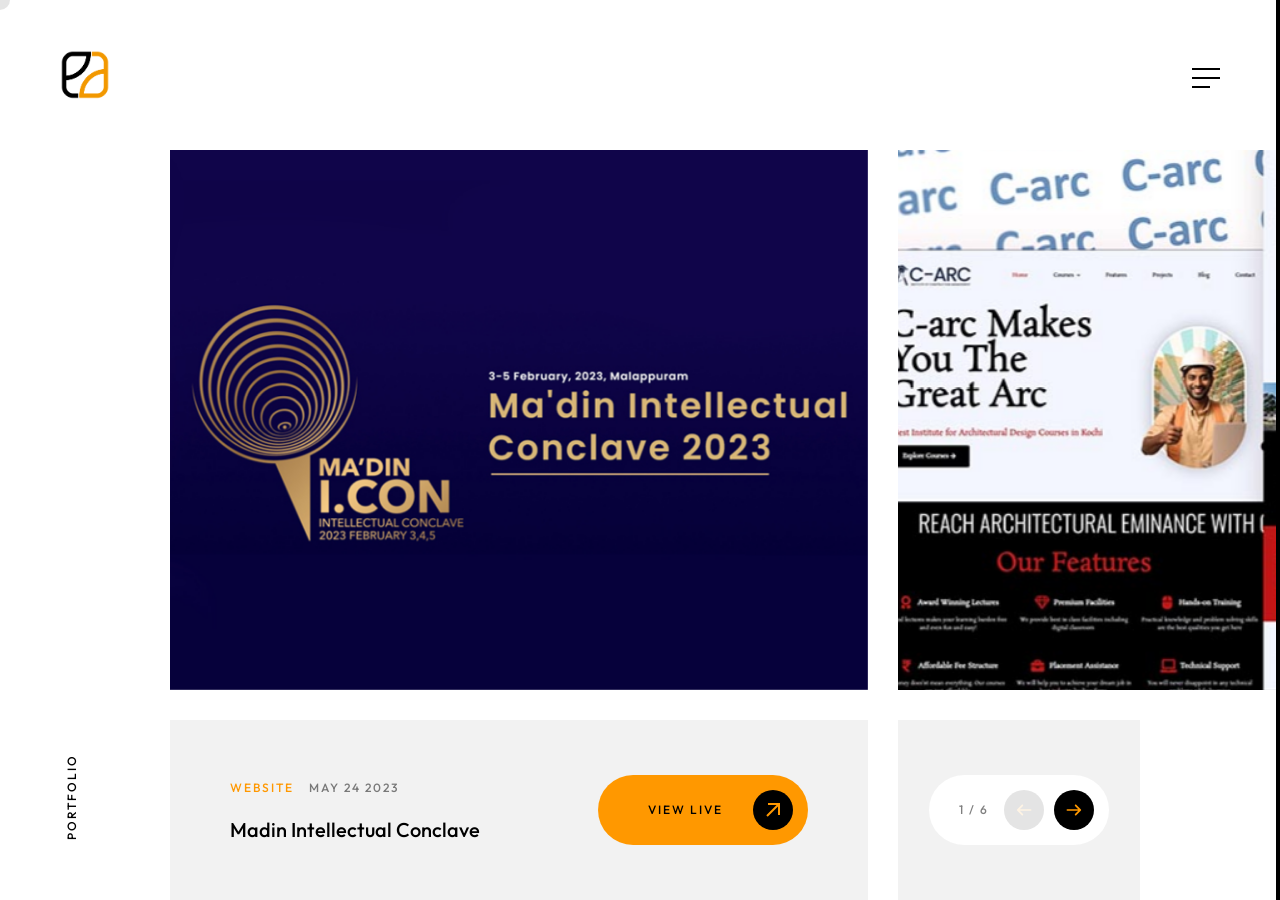
==== portfolio-3.html @ e0bfae0d "Add files via upload" ====
<!DOCTYPE html>
<html lang="zxx">

<head>

    <meta charset="UTF-8">
    <meta name="viewport" content="width=device-width, initial-scale=1.0">
    <meta http-equiv="X-UA-Compatible" content="ie=edge">

    <!-- bootstrap grid css -->
    <link rel="stylesheet" href="css/plugins/bootstrap-grid.css">
    <!-- font awesome css -->
    <link rel="stylesheet" href="css/plugins/font-awesome.min.css">
    <!-- swiper css -->
    <link rel="stylesheet" href="css/plugins/swiper.min.css">
    <!-- fancybox css -->
    <link rel="stylesheet" href="css/plugins/fancybox.min.css">
    <!-- ashley scss -->
    <link rel="stylesheet" href="css/style.css">
    <!-- page name -->
    <title>Ashley</title>

</head>

<body>

    <!-- wrapper -->
    <div class="mil-wrapper" id="top">

        <!-- cursor -->
        <div class="mil-ball">
            <span class="mil-icon-1">
                <svg viewBox="0 0 128 128">
                    <path d="M106.1,41.9c-1.2-1.2-3.1-1.2-4.2,0c-1.2,1.2-1.2,3.1,0,4.2L116.8,61H11.2l14.9-14.9c1.2-1.2,1.2-3.1,0-4.2	c-1.2-1.2-3.1-1.2-4.2,0l-20,20c-1.2,1.2-1.2,3.1,0,4.2l20,20c0.6,0.6,1.4,0.9,2.1,0.9s1.5-0.3,2.1-0.9c1.2-1.2,1.2-3.1,0-4.2	L11.2,67h105.5l-14.9,14.9c-1.2,1.2-1.2,3.1,0,4.2c0.6,0.6,1.4,0.9,2.1,0.9s1.5-0.3,2.1-0.9l20-20c1.2-1.2,1.2-3.1,0-4.2L106.1,41.9	z" />
                </svg>
            </span>
            <div class="mil-more-text">More</div>
            <div class="mil-choose-text">Сhoose</div>
        </div>
        <!-- cursor end -->

        <!-- preloader -->
        <!-- <div class="mil-preloader">
            <div class="mil-preloader-animation">
                <div class="mil-pos-abs mil-animation-1">
                    <p class="mil-h3 mil-muted mil-thin">Pioneering</p>
                    <p class="mil-h3 mil-muted">Creative</p>
                    <p class="mil-h3 mil-muted mil-thin">Excellence</p>
                </div>
                <div class="mil-pos-abs mil-animation-2">
                    <div class="mil-reveal-frame">
                        <p class="mil-reveal-box"></p>
                        <p class="mil-h3 mil-muted mil-thin">EarlyAds.in</p>
                    </div>
                </div>
            </div>
        </div> -->
        <!-- preloader end -->

        <!-- scrollbar progress -->
        <div class="mil-progress-track">
            <div class="mil-progress"></div>
        </div>
        <!-- scrollbar progress end -->

        <!-- menu -->
        <div class="mil-menu-frame">
            <!-- frame clone -->
            <div class="mil-frame-top">
                <a href="home-1.html" class="mil-logo"><img src="log.png" alt=""></a>
                <div class="mil-menu-btn">
                    <span></span>
                </div>
            </div>
            <!-- frame clone end -->
            <div class="container">
                <div class="mil-menu-content">
                    <div class="row">
                        <div class="col-xl-5">

                            <nav class="mil-main-menu" id="swupMenu">
                                <ul>
                                    <li class="mil-has-children ">
                                        <a href="home-1.html">Home</a>
                                    </li>
                                    <li class="mil-has-children mil-active">
                                        <a href="portfolio-3.html">Portfolio</a>
                                    </li>
                                    <li class="mil-has-children">
                                        <a href="home-1.html#services">Services</a>
                                    </li>
                                    <li class="mil-has-children">
                                        <a href="publication.html">Blog</a>
                                    </li>
                                    <li class="mil-has-children">
                                        <a href="home-1.html#contact">Contact</a>
                                    </li>
                                </ul>
                            </nav>

                        </div>
                    </div>
                </div>
            </div>
        </div>
        <!-- menu -->

        <!-- curtain -->
        <div class="mil-curtain"></div>
        <!-- curtain end -->

        <!-- frame -->
        <div class="mil-frame">
            <div class="mil-frame-top">
                <a href="home-1.html" class="mil-logo"><img src="log.png" alt=""></a>
                <div class="mil-menu-btn">
                    <span></span>
                </div>
            </div>
            <div class="mil-frame-bottom">
                <div class="mil-current-page"></div>
                <div class="mil-back-to-top">
                    <a href="#top" class="mil-link mil-dark mil-arrow-place">
                        <span>Back to top</span>
                    </a>
                </div>
            </div>
        </div>
        <!-- frame end -->

        <!-- content -->
        <div class="mil-content">
            <div id="swupMain" class="mil-main-transition">

                <!-- portfolio -->
                <section class="mil-portfolio-slider-frame">
                    <div class="mil-animation-frame">
                        <div class="mil-animation mil-position-4 mil-dark mil-scale" data-value-1="1" data-value-2="2" style="top: -60px; right: -4px;"></div>
                    </div>
                    <div class="container">
                        <div class="row align-items-end">
                            <div class="col-lg-9">
                                <div class="swiper-container mil-portfolio-slider mil-up">
                                    <div class="swiper-wrapper">
                                        <div class="swiper-slide">

                                            <div class="mil-portfolio-item mil-slider-item" data-swiper-parallax="-30">
                                                <div class="mil-cover-frame mil-drag">
                                                    <div class="mil-cover" data-swiper-parallax-scale="1.3">
                                                        <img src="img/works/1.jpg" alt="cover">
                                                    </div>
                                                </div>
                                                <div class="mil-descr" data-swiper-parallax-x="104%" data-swiper-parallax-opacity="0">
                                                    <div class="mil-descr-text" data-swiper-parallax-y="100%" data-swiper-parallax-opacity="0">
                                                        <div class="mil-labels mil-mb-15">
                                                            <div class="mil-label mil-upper mil-accent">Website</div>
                                                            <div class="mil-label mil-upper">may 24 2023</div>
                                                        </div>
                                                        <h5>Madin Intellectual Conclave</h5>
                                                    </div>
                                                    <div data-swiper-parallax-y="120" data-swiper-parallax-opacity="0">
                                                        <a href="" class="mil-button ">
                                                            <span>View Live </span><svg class="redirect" xmlns="http://www.w3.org/2000/svg" width="24" height="24"><path d="M7 7h8.586L5.293 17.293l1.414 1.414L17 8.414V17h2V5H7v2z"/></svg>
                                                        </a>
                                                    </div>
                                                </div>
                                            </div>

                                        </div>
                                        <div class="swiper-slide">

                                            <div class="mil-portfolio-item mil-slider-item" data-swiper-parallax="-30">
                                                <div class="mil-cover-frame mil-drag">
                                                    <div class="mil-cover" data-swiper-parallax-scale="1.3">
                                                        <img src="img/works/2.jpg" alt="cover">
                                                    </div>
                                                </div>
                                                <div class="mil-descr" data-swiper-parallax-x="104%" data-swiper-parallax-opacity="0">
                                                    <div class="mil-descr-text" data-swiper-parallax-y="100%" data-swiper-parallax-opacity="0">
                                                        <div class="mil-labels mil-mb-15">
                                                            <div class="mil-label mil-upper mil-accent">Website</div>
                                                            <div class="mil-label mil-upper">may 24 2023</div>
                                                        </div>
                                                        <h5>C-arc Institute</h5>
                                                    </div>
                                                    <div data-swiper-parallax-y="100%" data-swiper-parallax-opacity="0">
                                                        <a href="" class="mil-button">
                                                            <span>View Live </span><svg  class="redirect" xmlns="http://www.w3.org/2000/svg" width="24" height="24"><path d="M7 7h8.586L5.293 17.293l1.414 1.414L17 8.414V17h2V5H7v2z"/></svg>
                                                        </a>
                                                    </div>
                                                </div>
                                            </div>

                                        </div>
                                        <div class="swiper-slide">

                                            <div class="mil-portfolio-item mil-slider-item" data-swiper-parallax="-30">
                                                <div class="mil-cover-frame mil-drag">
                                                    <div class="mil-cover" data-swiper-parallax-scale="1.3">
                                                        <img src="img/works/3.jpg" alt="cover">
                                                    </div>
                                                </div>
                                                <div class="mil-descr" data-swiper-parallax-x="104%" data-swiper-parallax-opacity="0">
                                                    <div class="mil-descr-text" data-swiper-parallax-y="100%" data-swiper-parallax-opacity="0">
                                                        <div class="mil-labels mil-mb-15">
                                                            <div class="mil-label mil-upper mil-accent">WEBSITE</div>
                                                            <div class="mil-label mil-upper">may 24 2023</div>
                                                        </div>
                                                        <h5>Tirurangadi Today</h5>
                                                    </div>
                                                    <div data-swiper-parallax-y="100%" data-swiper-parallax-opacity="0">
                                                        <a href="" class="mil-button  ">
                                                            <span>View Live </span><svg  class="redirect" xmlns="http://www.w3.org/2000/svg" width="24" height="24"><path d="M7 7h8.586L5.293 17.293l1.414 1.414L17 8.414V17h2V5H7v2z"/></svg>
                                                        </a>
                                                    </div>
                                                </div>
                                            </div>

                                        </div>
                                        <div class="swiper-slide">

                                            <div class="mil-portfolio-item mil-slider-item" data-swiper-parallax="-30">
                                                <div class="mil-cover-frame mil-drag">
                                                    <div class="mil-cover" data-swiper-parallax-scale="1.3">
                                                        <img src="img/works/4.jpg" alt="cover">
                                                    </div>
                                                </div>
                                                <div class="mil-descr" data-swiper-parallax-x="104%" data-swiper-parallax-opacity="0">
                                                    <div class="mil-descr-text" data-swiper-parallax-y="100%" data-swiper-parallax-opacity="0">
                                                        <div class="mil-labels mil-mb-15">
                                                            <div class="mil-label mil-upper mil-accent">WEBSITE</div>
                                                            <div class="mil-label mil-upper">may 24 2023</div>
                                                        </div>
                                                        <h5>Wayanad Travel Company</h5>
                                                    </div>
                                                    <div data-swiper-parallax-y="100%" data-swiper-parallax-opacity="0">
                                                        <a href="" class="mil-button  ">
                                                            <span>View Live </span><svg  class="redirect" xmlns="http://www.w3.org/2000/svg" width="24" height="24"><path d="M7 7h8.586L5.293 17.293l1.414 1.414L17 8.414V17h2V5H7v2z"/></svg>
                                                        </a>
                                                    </div>
                                                </div>
                                            </div>

                                        </div>
                                        <div class="swiper-slide">

                                            <div class="mil-portfolio-item mil-slider-item" data-swiper-parallax="-30">
                                                <div class="mil-cover-frame mil-drag">
                                                    <div class="mil-cover" data-swiper-parallax-scale="1.3">
                                                        <img src="img/works/5.jpg" alt="cover">
                                                    </div>
                                                </div>
                                                <div class="mil-descr" data-swiper-parallax-x="104%" data-swiper-parallax-opacity="0">
                                                    <div class="mil-descr-text" data-swiper-parallax-y="100%" data-swiper-parallax-opacity="0">
                                                        <div class="mil-labels mil-mb-15">
                                                            <div class="mil-label mil-upper mil-accent">WEBSITE</div>
                                                            <div class="mil-label mil-upper">may 24 2023</div>
                                                        </div>
                                                        <h5>MTN News Channel</h5>
                                                    </div>
                                                    <div data-swiper-parallax-y="100%" data-swiper-parallax-opacity="0">
                                                        <a href="" class="mil-button  ">
                                                            <span>View Live </span><svg  class="redirect" xmlns="http://www.w3.org/2000/svg" width="24" height="24"><path d="M7 7h8.586L5.293 17.293l1.414 1.414L17 8.414V17h2V5H7v2z"/></svg>
                                                        </a>
                                                    </div>
                                                </div>
                                            </div>

                                        </div>
                                        <div class="swiper-slide">

                                            <div class="mil-portfolio-item mil-slider-item" data-swiper-parallax="-30">
                                                <div class="mil-cover-frame mil-drag">
                                                    <div class="mil-cover" data-swiper-parallax-scale="1.3">
                                                        <img src="img/works/6.jpg" alt="cover">
                                                    </div>
                                                </div>
                                                <div class="mil-descr" data-swiper-parallax-x="104%" data-swiper-parallax-opacity="0">
                                                    <div class="mil-descr-text" data-swiper-parallax-y="100%" data-swiper-parallax-opacity="0">
                                                        <div class="mil-labels mil-mb-15">
                                                            <div class="mil-label mil-upper mil-accent">WEBSITE</div>
                                                            <div class="mil-label mil-upper">may 24 2023</div>
                                                        </div>
                                                        <h5>Perinthalmanna Radio</h5>
                                                    </div>
                                                    <div data-swiper-parallax-y="100%" data-swiper-parallax-opacity="0">
                                                        <a href="" class="mil-button  ">
                                                            <span>View Live </span><svg  class="redirect" xmlns="http://www.w3.org/2000/svg" width="24" height="24"><path d="M7 7h8.586L5.293 17.293l1.414 1.414L17 8.414V17h2V5H7v2z"/></svg>
                                                        </a>
                                                    </div>
                                                </div>
                                            </div>

                                        </div>
                                    </div>
                                </div>
                            </div>
                            <div class="col-lg-3 mil-relative">
                                <div class="mil-portfolio-nav">
                                    <div class="mil-portfolio-btns-frame">
                                        <div class="swiper-portfolio-pagination"></div>
                                        <div class="mil-slider-nav">
                                            <div class="mil-slider-arrow mil-prev mil-portfolio-prev mil-arrow-place"></div>
                                            <div class="mil-slider-arrow mil-portfolio-next mil-arrow-place"></div>
                                        </div>
                                    </div>
                                </div>
                            </div>
                        </div>
                    </div>
                </section>
                <!-- portfolio end -->

                <!-- hidden elements -->
                <div class="mil-hidden-elements">
                    <div class="mil-dodecahedron">
                        <div class="mil-pentagon">
                            <div></div>
                            <div></div>
                            <div></div>
                            <div></div>
                            <div></div>
                        </div>
                        <div class="mil-pentagon">
                            <div></div>
                            <div></div>
                            <div></div>
                            <div></div>
                            <div></div>
                        </div>
                        <div class="mil-pentagon">
                            <div></div>
                            <div></div>
                            <div></div>
                            <div></div>
                            <div></div>
                        </div>
                        <div class="mil-pentagon">
                            <div></div>
                            <div></div>
                            <div></div>
                            <div></div>
                            <div></div>
                        </div>
                        <div class="mil-pentagon">
                            <div></div>
                            <div></div>
                            <div></div>
                            <div></div>
                            <div></div>
                        </div>
                        <div class="mil-pentagon">
                            <div></div>
                            <div></div>
                            <div></div>
                            <div></div>
                            <div></div>
                        </div>
                        <div class="mil-pentagon">
                            <div></div>
                            <div></div>
                            <div></div>
                            <div></div>
                            <div></div>
                        </div>
                        <div class="mil-pentagon">
                            <div></div>
                            <div></div>
                            <div></div>
                            <div></div>
                            <div></div>
                        </div>
                        <div class="mil-pentagon">
                            <div></div>
                            <div></div>
                            <div></div>
                            <div></div>
                            <div></div>
                        </div>
                        <div class="mil-pentagon">
                            <div></div>
                            <div></div>
                            <div></div>
                            <div></div>
                            <div></div>
                        </div>
                        <div class="mil-pentagon">
                            <div></div>
                            <div></div>
                            <div></div>
                            <div></div>
                            <div></div>
                        </div>
                        <div class="mil-pentagon">
                            <div></div>
                            <div></div>
                            <div></div>
                            <div></div>
                            <div></div>
                        </div>
                    </div>

                    <svg xmlns="http://www.w3.org/2000/svg" viewBox="0 0 24 24" class="mil-arrow">
                        <path d="M 14 5.3417969 C 13.744125 5.3417969 13.487969 5.4412187 13.292969 5.6367188 L 13.207031 5.7226562 C 12.816031 6.1136563 12.816031 6.7467188 13.207031 7.1367188 L 17.070312 11 L 4 11 C 3.448 11 3 11.448 3 12 C 3 12.552 3.448 13 4 13 L 17.070312 13 L 13.207031 16.863281 C 12.816031 17.254281 12.816031 17.887344 13.207031 18.277344 L 13.292969 18.363281 C 13.683969 18.754281 14.317031 18.754281 14.707031 18.363281 L 20.363281 12.707031 C 20.754281 12.316031 20.754281 11.682969 20.363281 11.292969 L 14.707031 5.6367188 C 14.511531 5.4412187 14.255875 5.3417969 14 5.3417969 z" />
                    </svg>

                    <svg width="250" viewBox="0 0 300 1404" fill="none" xmlns="http://www.w3.org/2000/svg" class="mil-lines">
                        <path fill-rule="evenodd" clip-rule="evenodd" d="M1 892L1 941H299V892C299 809.71 232.29 743 150 743C67.7096 743 1 809.71 1 892ZM0 942H300V892C300 809.157 232.843 742 150 742C67.1573 742 0 809.157 0 892L0 942Z" class="mil-move" />
                        <path fill-rule="evenodd" clip-rule="evenodd" d="M299 146V97L1 97V146C1 228.29 67.7096 295 150 295C232.29 295 299 228.29 299 146ZM300 96L0 96V146C0 228.843 67.1573 296 150 296C232.843 296 300 228.843 300 146V96Z" class="mil-move" />
                        <path fill-rule="evenodd" clip-rule="evenodd" d="M299 1H1V1403H299V1ZM0 0V1404H300V0H0Z" />
                        <path fill-rule="evenodd" clip-rule="evenodd" d="M150 -4.37115e-08L150 1404L149 1404L149 0L150 -4.37115e-08Z" />
                        <path fill-rule="evenodd" clip-rule="evenodd" d="M150 1324C232.29 1324 299 1257.29 299 1175C299 1092.71 232.29 1026 150 1026C67.7096 1026 1 1092.71 1 1175C1 1257.29 67.7096 1324 150 1324ZM150 1325C232.843 1325 300 1257.84 300 1175C300 1092.16 232.843 1025 150 1025C67.1573 1025 0 1092.16 0 1175C0 1257.84 67.1573 1325 150 1325Z" class="mil-move" />
                        <path fill-rule="evenodd" clip-rule="evenodd" d="M300 1175H0V1174H300V1175Z" class="mil-move" />
                        <path fill-rule="evenodd" clip-rule="evenodd" d="M150 678C232.29 678 299 611.29 299 529C299 446.71 232.29 380 150 380C67.7096 380 1 446.71 1 529C1 611.29 67.7096 678 150 678ZM150 679C232.843 679 300 611.843 300 529C300 446.157 232.843 379 150 379C67.1573 379 0 446.157 0 529C0 611.843 67.1573 679 150 679Z" class="mil-move" />
                        <path fill-rule="evenodd" clip-rule="evenodd" d="M299 380H1V678H299V380ZM0 379V679H300V379H0Z" class="mil-move" />
                    </svg>
                </div>
                <!-- hidden elements end -->

            </div>
        </div>
        <!-- content -->
    </div>
    <!-- wrapper end -->

    <!-- jQuery js -->
    <script src="js/plugins/jquery.min.js"></script>
    <!-- swup js -->
    <script src="js/plugins/swup.min.js"></script>
    <!-- swiper js -->
    <script src="js/plugins/swiper.min.js"></script>
    <!-- fancybox js -->
    <script src="js/plugins/fancybox.min.js"></script>
    <!-- gsap js -->
    <script src="js/plugins/gsap.min.js"></script>
    <!-- scroll smoother -->
    <script src="js/plugins/smooth-scroll.js"></script>
    <!-- scroll trigger js -->
    <script src="js/plugins/ScrollTrigger.min.js"></script>
    <!-- scroll to js -->
    <script src="js/plugins/ScrollTo.min.js"></script>
    <!-- ashley js -->
    <script src="js/main.js"></script>

</body>

</html>
---- css/style.css ----
/* -------------------------------------------

Name: 		Ruizarch
Version:    1.0
Developer:	Nazar Miller (millerDigitalDesign)
Portfolio:  https://themeforest.net/user/millerdigitaldesign/portfolio?ref=MillerDigitalDesign

p.s. I am available for Freelance hire (UI design, web development). email: miller.themes@gmail.com

------------------------------------------- */
/*--------------------------------------------

1. common
    - main
    - typography
    - link
    - button
    - form
    - breadcrumbs
    - backgrounds
    - spaces
2. components
    - preloader
    - cursor
    - hidden elements
    - scrollbar
    - frame
    - menu button
    - menu 
    - banner
    - circle text
    - lines
    - dodecahedron
    - about
    - partners
    - services
    - team
    - social icons
    - revievs
    - blog
    - footer
    - portfolio
    - map
    - accordion
    - price
    - 404
    - images
    - page transitions


--------------------------------------------*/
@import url("https://fonts.googleapis.com/css2?family=Outfit:wght@100;200;300;400;500;600;700;800;900&display=swap");
@import url(https://cdnjs.cloudflare.com/ajax/libs/font-awesome/5.15.0/css/all.min.css);
/* -------------------------------------------

main

------------------------------------------- */
*,
*:before,
*:after {
  -webkit-box-sizing: border-box;
          box-sizing: border-box;
  padding: 0;
  margin: 0;
}

html,
body {
  padding: 0;
  margin: 0;
  font-family: "Outfit", sans-serif;
  font-size: 16px;
  font-weight: 300;
  color: rgba(0, 0, 0, 0.5);
  line-height: 150%;
  -ms-scroll-chaining: none;
      overscroll-behavior: none;
}
@media screen and (max-width: 768px) {
  html,
body {
    font-size: 15px;
  }
}

*::-moz-selection {
  color: inherit;
  background-color: transparent;
}

*::selection {
  color: inherit;
  background-color: transparent;
}

.mil-wrapper {
  position: relative;
  overflow: hidden;
  max-width: 100%;
}

.container {
  pointer-events: all;
}

.mil-relative {
  position: relative;
}

.mil-o-hidden {
  overflow: hidden;
}

.mil-flex {
  display: -webkit-box;
  display: -ms-flexbox;
  display: flex;
}

.mil-vert-between {
  display: -webkit-box;
  display: -ms-flexbox;
  display: flex;
  -webkit-box-orient: vertical;
  -webkit-box-direction: normal;
      -ms-flex-direction: column;
          flex-direction: column;
  -webkit-box-pack: justify;
      -ms-flex-pack: justify;
          justify-content: space-between;
  height: 100%;
}

@media screen and (max-width: 992px) {
  .mil-mobile-hidden {
    display: none;
  }
}

section {
  position: relative;
  overflow: hidden;
}

/* -------------------------------------------

typography

------------------------------------------- */
h1,
.mil-h1,
h2,
.mil-h12,
h3,
.mil-h3,
h4,
.mil-h4,
h5,
.mil-h5,
h6,
.mil-h6 {
  font-family: "Outfit", sans-serif;
  color: rgb(0, 0, 0);
  font-weight: 500;
  line-height: 120%;
}
@media screen and (max-width: 768px) {
  h1 br,
.mil-h1 br,
h2 br,
.mil-h12 br,
h3 br,
.mil-h3 br,
h4 br,
.mil-h4 br,
h5 br,
.mil-h5 br,
h6 br,
.mil-h6 br {
    display: none;
  }
}

h1,
.mil-h1 {
  font-size: 86px;
}
@media screen and (max-width: 1400px) {
  h1,
.mil-h1 {
    font-size: 74px;
  }
}
@media screen and (max-width: 1200px) {
  h1,
.mil-h1 {
    font-size: 72px;
  }
}
@media screen and (max-width: 992px) {
  h1,
.mil-h1 {
    font-size: 58px;
  }
}
@media screen and (max-width: 768px) {
  h1,
.mil-h1 {
    font-size: 34px;
  }
}

h2,
.mil-h2 {
  font-size: 68px;
  line-height: 120%;
}
@media screen and (max-width: 1200px) {
  h2,
.mil-h2 {
    font-size: 56px;
  }
}
@media screen and (max-width: 992px) {
  h2,
.mil-h2 {
    font-size: 44px;
  }
}
@media screen and (max-width: 768px) {
  h2,
.mil-h2 {
    font-size: 36px;
  }
}

h3,
.mil-h3 {
  font-size: 42px;
}
@media screen and (max-width: 1200px) {
  h3,
.mil-h3 {
    font-size: 39px;
  }
}
@media screen and (max-width: 992px) {
  h3,
.mil-h3 {
    font-size: 36px;
  }
}
@media screen and (max-width: 768px) {
  h3,
.mil-h3 {
    font-size: 30px;
  }
}

h4,
.mil-h4 {
  font-size: 28px;
}
@media screen and (max-width: 1200px) {
  h4,
.mil-h4 {
    font-size: 26px;
  }
}
@media screen and (max-width: 992px) {
  h4,
.mil-h4 {
    font-size: 24px;
  }
}
@media screen and (max-width: 768px) {
  h4,
.mil-h4 {
    font-size: 22px;
  }
}

h5,
.mil-h5 {
  font-size: 20px;
  line-height: 150%;
}
@media screen and (max-width: 768px) {
  h5,
.mil-h5 {
    font-size: 18px;
  }
}

h6,
.mil-h6 {
  font-size: 18px;
  line-height: 150%;
}
@media screen and (max-width: 1200px) {
  h6,
.mil-h6 {
    font-size: 17px;
  }
}
@media screen and (max-width: 992px) {
  h6,
.mil-h6 {
    font-size: 16px;
  }
}
@media screen and (max-width: 768px) {
  h6,
.mil-h6 {
    font-size: 21px;
  }
}

.mil-no-wrap {
  white-space: nowrap;
}

blockquote {
  padding: 60px;
  background-color: rgba(0, 0, 0, 0.05);
  font-size: 18px;
  color: rgb(0, 0, 0);
  font-style: italic;
  border-left: solid 4px rgb(255, 152, 0);
}
@media screen and (max-width: 768px) {
  blockquote {
    padding: 30px;
    font-size: 16px;
  }
}

.mil-text-sm {
  font-size: 15px;
}

.mil-text-lg {
  font-size: 18px;
  line-height: 170%;
}

.mil-text-xl {
  font-size: 22px;
  line-height: 180%;
}
@media screen and (max-width: 768px) {
  .mil-text-xl {
    font-size: 20px;
  }
}

.mil-upper {
  text-transform: uppercase;
  font-size: 12px;
  font-weight: 500;
  letter-spacing: 2px;
}

.mil-bold {
  font-weight: 500;
}

.mil-thin {
  font-weight: 100;
}

a {
  color: inherit;
  text-decoration: none;
}

.mil-complex-title {
  line-height: normal;
}

.mil-accent {
  color: rgb(255, 152, 0);
}

.mil-light {
  color: rgb(255, 255, 255) !important;
}
.mil-light a {
  color: rgb(255, 255, 255) !important;
}

.mil-muted {
  color: rgba(255, 255, 255, 0.9);
}

.mil-dark {
  color: rgb(0, 0, 0);
}

.mil-light-soft {
  color: rgba(255, 255, 255, 0.4);
}

.mil-dark-soft {
  color: rgba(0, 0, 0, 0.5);
}

.mil-marker {
  background-color: rgb(255, 152, 0);
  padding: 0 5px;
}

.mil-center {
  text-align: center;
}

.mil-left {
  text-align: left;
}

.mil-right {
  text-align: right;
}

@media screen and (max-width: 576px) {
  .mil-sm-center {
    text-align: center;
  }
}

.mil-suptitle {
  position: relative;
  display: block;
  margin-bottom: 60px;
}
.mil-suptitle:before {
  content: "";
  position: absolute;
  right: calc(100% + 30px);
  top: 10px;
  width: 600px;
  height: 1px;
  background-color: rgb(255, 255, 255);
  opacity: 0.2;
}
.mil-suptitle.mil-suptitle-right {
  text-align: right;
}
.mil-suptitle.mil-suptitle-right:before {
  left: calc(100% + 30px);
}
@media screen and (max-width: 768px) {
  .mil-suptitle.mil-suptitle-right {
    text-align: center;
  }
  .mil-suptitle.mil-suptitle-right:before {
    display: none;
  }
}
.mil-suptitle.mil-suptitle-dark:before {
  background-color: rgb(0, 0, 0);
  opacity: 0.1;
}
@media screen and (max-width: 768px) {
  .mil-suptitle {
    margin-bottom: 60px;
  }
}

.mil-divider {
  width: 100%;
  height: 1px;
  background-color: rgba(255, 255, 255, 0.1);
}

.mil-img-frame {
  position: relative;
  overflow: hidden;
  width: 100%;
  padding-bottom: 140%;
}
.mil-img-frame img {
  position: absolute;
  top: 0;
  left: 0;
  width: 100%;
  height: 100%;
  -o-object-fit: cover;
     object-fit: cover;
  -o-object-position: center;
     object-position: center;
}

/* -------------------------------------------

link

------------------------------------------- */
.mil-link {
  cursor: pointer;
  display: -webkit-inline-box;
  display: -ms-inline-flexbox;
  display: inline-flex;
  -webkit-box-align: center;
      -ms-flex-align: center;
          align-items: center;
  font-weight: 500;
  text-transform: uppercase;
  letter-spacing: 2px;
  font-size: 12px;
}
.mil-link svg {
  margin-left: 15px;
  border-radius: 50%;
  width: 40px;
  height: 40px;
  padding: 10px;
  background-color: rgba(255, 255, 255, 0.1);
  -webkit-transition: 0.4s cubic-bezier(0, 0, 0.3642, 1);
  transition: 0.4s cubic-bezier(0, 0, 0.3642, 1);
}
.mil-link svg path {
  fill: rgb(255, 255, 255);
}
.mil-link.mil-accent svg {
  background-color: rgba(255, 255, 255, 0.1);
  -webkit-transition: 0.4s cubic-bezier(0, 0, 0.3642, 1);
  transition: 0.4s cubic-bezier(0, 0, 0.3642, 1);
}
.mil-link.mil-accent svg path {
  fill: rgb(255, 152, 0);
}
.mil-link.mil-dark svg {
  background-color: rgba(0, 0, 0, 0.1);
  -webkit-transition: 0.4s cubic-bezier(0, 0, 0.3642, 1);
  transition: 0.4s cubic-bezier(0, 0, 0.3642, 1);
}
.mil-link.mil-dark svg path {
  fill: rgb(0, 0, 0);
}
.mil-link:hover svg {
  -webkit-transform: scale(1.15);
          transform: scale(1.15);
}
.mil-link.mil-down-arrow svg {
  -webkit-transform: rotate(90deg);
          transform: rotate(90deg);
}
.mil-link.mil-down-arrow:hover svg {
  -webkit-transform: scale(1.15) rotate(90deg);
          transform: scale(1.15) rotate(90deg);
}
.mil-link.mil-icon-left {
  display: -webkit-box;
  display: -ms-flexbox;
  display: flex;
  -webkit-box-orient: horizontal;
  -webkit-box-direction: reverse;
      -ms-flex-direction: row-reverse;
          flex-direction: row-reverse;
}
.mil-link.mil-icon-left svg {
  margin-left: 0;
  margin-right: 15px;
  -webkit-transform: rotate(180deg);
          transform: rotate(180deg);
}
.mil-link.mil-icon-left:hover svg {
  -webkit-transform: scale(1.15) rotate(180deg);
          transform: scale(1.15) rotate(180deg);
}

/* -------------------------------------------

button

------------------------------------------- */
.mil-button {
  cursor: pointer;
  display: -webkit-inline-box;
  display: -ms-inline-flexbox;
  display: inline-flex;
  -webkit-box-align: center;
      -ms-flex-align: center;
          align-items: center;
  -webkit-box-pack: center;
      -ms-flex-pack: center;
          justify-content: center;
  border: none;
  letter-spacing: 2px;
  font-size: 12px;
  background-color: rgb(255, 152, 0);
  color: rgb(0, 0, 0);
  border-radius: 70px;
  padding: 0 15px 0 50px;
  height: 70px;
  text-transform: uppercase;
  font-weight: 500;
  -webkit-transition: 0.4s cubic-bezier(0, 0, 0.3642, 1);
  transition: 0.4s cubic-bezier(0, 0, 0.3642, 1);
}
.mil-button span {
  white-space: nowrap;
}
.mil-button svg {
  margin-left: 30px;
  border-radius: 50%;
  width: 40px;
  height: 40px;
  padding: 10px;
  background-color: rgb(0, 0, 0);
  -webkit-transition: 0.4s cubic-bezier(0, 0, 0.3642, 1);
  transition: 0.4s cubic-bezier(0, 0, 0.3642, 1);
}
.mil-button svg path {
  fill: rgb(255, 152, 0);
}
.mil-button.mil-icon-button {
  padding: 15px;
}
.mil-button.mil-icon-button svg {
  margin-left: 0;
}
.mil-button.mil-icon-button-sm {
  padding: 0;
  height: 40px;
}
.mil-button.mil-icon-button-sm svg {
  margin-left: 0;
  background-color: rgb(255, 152, 0);
}
.mil-button.mil-icon-button-sm svg path {
  fill: rgb(0, 0, 0);
}
.mil-button:hover {
  -webkit-transform: scale(1.015);
          transform: scale(1.015);
  -webkit-filter: brightness(110%);
          filter: brightness(110%);
}
.mil-button:hover svg {
  -webkit-transform: scale(1.15);
          transform: scale(1.15);
}
.mil-button.mil-arrow-down svg {
  -webkit-transform: rotate(90deg);
          transform: rotate(90deg);
}
.mil-button.mil-arrow-down:hover {
  -webkit-transform: scale(1.015);
          transform: scale(1.015);
  -webkit-filter: brightness(110%);
          filter: brightness(110%);
}
.mil-button.mil-arrow-down:hover svg {
  -webkit-transform: scale(1.15) rotate(90deg);
          transform: scale(1.15) rotate(90deg);
}
@media screen and (max-width: 992px) {
  .mil-button {
    height: 60px;
    padding: 0 10px 0 40px;
  }
  .mil-button svg {
    margin-left: 25px;
  }
}

/* -------------------------------------------

form

------------------------------------------- */
input,
textarea {
  position: relative;
  height: 70px;
  padding: 0 30px;
  width: 100%;
  font-size: 12px;
  text-transform: uppercase;
  letter-spacing: 2px;
  font-weight: 500;
  font-family: "Outfit", sans-serif;
  color: rgb(0, 0, 0);
  border: none;
  border-bottom: solid 1px rgba(0, 0, 0, 0.2);
  margin-bottom: 30px;
}
input:focus,
textarea:focus {
  outline: inherit;
}
input::-webkit-input-placeholder, textarea::-webkit-input-placeholder {
  font-size: 12px;
  text-transform: uppercase;
  letter-spacing: 2px;
  font-weight: 500;
  color: rgba(0, 0, 0, 0.5);
}
input::-moz-placeholder, textarea::-moz-placeholder {
  font-size: 12px;
  text-transform: uppercase;
  letter-spacing: 2px;
  font-weight: 500;
  color: rgba(0, 0, 0, 0.5);
}
input:-ms-input-placeholder, textarea:-ms-input-placeholder {
  font-size: 12px;
  text-transform: uppercase;
  letter-spacing: 2px;
  font-weight: 500;
  color: rgba(0, 0, 0, 0.5);
}
input::-ms-input-placeholder, textarea::-ms-input-placeholder {
  font-size: 12px;
  text-transform: uppercase;
  letter-spacing: 2px;
  font-weight: 500;
  color: rgba(0, 0, 0, 0.5);
}
input::placeholder,
textarea::placeholder {
  font-size: 12px;
  text-transform: uppercase;
  letter-spacing: 2px;
  font-weight: 500;
  color: rgba(0, 0, 0, 0.5);
}

textarea {
  padding: 15px 30px;
  height: 300px;
}

/* -------------------------------------------

breadcrumbs

------------------------------------------- */
.mil-breadcrumbs {
  display: -webkit-inline-box;
  display: -ms-inline-flexbox;
  display: inline-flex;
  -webkit-box-align: center;
      -ms-flex-align: center;
          align-items: center;
  position: relative;
}
.mil-breadcrumbs:before {
  content: "";
  position: absolute;
  right: calc(100% + 30px);
  top: 10px;
  width: 100vw;
  height: 1px;
  background-color: rgba(0, 0, 0, 0.1);
}
.mil-breadcrumbs li {
  list-style-type: none;
}
.mil-breadcrumbs li:after {
  content: "/";
  margin: 0 15px;
  color: rgb(0, 0, 0);
}
.mil-breadcrumbs li a {
  color: rgb(0, 0, 0);
  text-transform: uppercase;
  letter-spacing: 2px;
  font-weight: 500;
  font-size: 12px;
  white-space: nowrap;
  -webkit-transition: 0.2s cubic-bezier(0, 0, 0.3642, 1);
  transition: 0.2s cubic-bezier(0, 0, 0.3642, 1);
}
.mil-breadcrumbs li a:hover {
  color: rgb(255, 152, 0);
}
.mil-breadcrumbs li:last-child {
  margin-right: 0;
  cursor: not-allowed;
}
.mil-breadcrumbs li:last-child a {
  opacity: 0.4;
  pointer-events: none;
}
.mil-breadcrumbs li:last-child:after {
  display: none;
}
.mil-breadcrumbs.mil-light:before {
  background-color: rgba(255, 255, 255, 0.1);
}
.mil-breadcrumbs.mil-light li:after {
  color: rgba(255, 255, 255, 0.9);
}
.mil-breadcrumbs.mil-light li a:hover {
  color: rgb(255, 152, 0) !important;
}
.mil-breadcrumbs.mil-center {
  -webkit-box-pack: center;
      -ms-flex-pack: center;
          justify-content: center;
}

/* -------------------------------------------

backgrounds

------------------------------------------- */
.mil-dark-bg {
  position: relative;
}
.mil-dark-bg:before {
  content: "";
  width: 100%;
  height: 100%;
  position: absolute;
  pointer-events: none;
  z-index: 2;
  -webkit-backdrop-filter: invert(100%);
          backdrop-filter: invert(100%);
}
.mil-dark-bg .mi-invert-fix {
  height: 100%;
  position: relative;
  pointer-events: none;
  z-index: 3;
}
.mil-dark-bg .mi-invert-fix .container {
  pointer-events: all;
}

.mil-soft-bg {
  background-color: rgb(242, 242, 242);
}

/* -------------------------------------------

spaces

------------------------------------------- */
.mil-mr-30 {
  margin-right: 30px;
}

.mil-mb-5 {
  margin-bottom: 5px;
}

.mil-mb-10 {
  margin-bottom: 10px;
}

.mil-mb-15 {
  margin-bottom: 15px;
}

.mil-mb-20 {
  margin-bottom: 15px;
}

.mil-mb-30 {
  margin-bottom: 30px;
}

.mil-mb-60 {
  margin-bottom: 60px;
}

.mil-mb-90 {
  margin-bottom: 90px;
}

.mil-mb-120 {
  margin-bottom: 120px;
}
@media screen and (max-width: 992px) {
  .mil-mb-120 {
    margin-bottom: 90px;
  }
}

.mil-mt-suptitle-offset {
  margin-top: 70px;
}
@media screen and (max-width: 992px) {
  .mil-mt-suptitle-offset {
    margin-top: 30px;
  }
}

.mil-p-120-120 {
  padding-top: 120px;
  padding-bottom: 120px;
}
@media screen and (max-width: 992px) {
  .mil-p-120-120 {
    padding-top: 90px;
    padding-bottom: 90px;
  }
}

.mil-p-120-90 {
  padding-top: 120px;
  padding-bottom: 90px;
}
@media screen and (max-width: 992px) {
  .mil-p-120-90 {
    padding-top: 90px;
    padding-bottom: 60px;
  }
}

.mil-p-0-120 {
  padding-bottom: 120px;
}
@media screen and (max-width: 992px) {
  .mil-p-0-120 {
    padding-bottom: 90px;
  }
}

.mil-p-120-0 {
  padding-top: 120px;
}
@media screen and (max-width: 992px) {
  .mil-p-120-0 {
    padding-top: 90px;
  }
}

.mil-p-120-60 {
  padding-top: 120px;
  padding-bottom: 60px;
}
@media screen and (max-width: 992px) {
  .mil-p-120-60 {
    padding-top: 90px;
    padding-bottom: 30px;
  }
}

.mil-p-90-90 {
  padding-top: 90px;
  padding-bottom: 90px;
}
@media screen and (max-width: 992px) {
  .mil-p-90-90 {
    padding-top: 60px;
    padding-bottom: 60px;
  }
}

.mil-p-90-120 {
  padding-top: 90px;
  padding-bottom: 120px;
}
@media screen and (max-width: 992px) {
  .mil-p-90-120 {
    padding-top: 60px;
    padding-bottom: 90px;
  }
}

.mil-p-0-90 {
  padding-bottom: 90px;
}
@media screen and (max-width: 992px) {
  .mil-p-0-90 {
    padding-bottom: 60px;
  }
}

.mil-p-0-30 {
  padding-bottom: 30px;
}
@media screen and (max-width: 992px) {
  .mil-p-0-30 {
    padding-bottom: 0;
  }
}

.mil-p-120-30 {
  padding-top: 120px;
  padding-bottom: 30px;
}
@media screen and (max-width: 992px) {
  .mil-p-120-30 {
    padding-top: 90px;
    padding-bottom: 0;
  }
}

.mil-adaptive-right {
  width: 100%;
  display: -webkit-box;
  display: -ms-flexbox;
  display: flex;
  -webkit-box-pack: end;
      -ms-flex-pack: end;
          justify-content: flex-end;
}
@media screen and (max-width: 992px) {
  .mil-adaptive-right {
    -webkit-box-pack: start;
        -ms-flex-pack: start;
            justify-content: flex-start;
  }
}

.mil-btn-space {
  margin-right: 30px;
}
@media screen and (max-width: 500px) {
  .mil-btn-space {
    margin-right: 50px;
    margin-bottom: 30px;
  }
}

/* -------------------------------------------

preloader

------------------------------------------- */
.mil-preloader {
  position: fixed;
  z-index: 9;
  top: 0;
  left: 0;
  width: 100%;
  height: 100vh;
  background-color: rgb(0, 0, 0);
}
.mil-preloader .mil-preloader-animation {
  opacity: 0;
  position: relative;
  height: 100vh;
  color: rgb(255, 255, 255);
}
.mil-preloader .mil-preloader-animation .mil-pos-abs {
  position: absolute;
  height: 100vh;
  width: 100%;
  display: -webkit-box;
  display: -ms-flexbox;
  display: flex;
  -webkit-box-pack: center;
      -ms-flex-pack: center;
          justify-content: center;
  -webkit-box-align: center;
      -ms-flex-align: center;
          align-items: center;
}
.mil-preloader .mil-preloader-animation .mil-pos-abs p {
  opacity: 0;
  margin-right: 15px;
}
@media screen and (max-width: 992px) {
  .mil-preloader .mil-preloader-animation .mil-pos-abs {
    -webkit-box-orient: vertical;
    -webkit-box-direction: normal;
        -ms-flex-direction: column;
            flex-direction: column;
  }
  .mil-preloader .mil-preloader-animation .mil-pos-abs p {
    margin-right: 0;
    margin-bottom: 10px;
  }
}
.mil-preloader .mil-preloader-animation .mil-pos-abs .mil-reveal-frame {
  position: relative;
  padding: 0 30px;
}
.mil-preloader .mil-preloader-animation .mil-pos-abs .mil-reveal-frame .mil-reveal-box {
  z-index: 4;
  position: absolute;
  opacity: 0;
  height: 100%;
  background-color: rgb(255, 152, 0);
}
.mil-preloader.mil-hidden {
  pointer-events: none;
}

/* -------------------------------------------

cursor

------------------------------------------- */
.mil-ball {
  width: 20px;
  height: 20px;
  position: fixed;
  z-index: 10;
  background-color: rgb(0, 0, 0);
  border-radius: 50%;
  pointer-events: none;
  display: -webkit-box;
  display: -ms-flexbox;
  display: flex;
  -webkit-box-pack: center;
      -ms-flex-pack: center;
          justify-content: center;
  -webkit-box-align: center;
      -ms-flex-align: center;
          align-items: center;
  opacity: 0.1;
}
.mil-ball .mil-icon-1 {
  position: absolute;
  width: 40px;
  height: 40px;
  -webkit-transform: scale(0);
          transform: scale(0);
}
.mil-ball .mil-icon-1 svg {
  fill: rgba(255, 255, 255, 0.9);
}
.mil-ball .mil-more-text, .mil-ball .mil-choose-text {
  position: absolute;
  width: 100%;
  text-align: center;
  display: block;
  color: rgba(255, 255, 255, 0.9);
  font-size: 12px;
  font-weight: 500;
  letter-spacing: 2px;
  text-transform: uppercase;
  -webkit-transform: scale(0);
          transform: scale(0);
}
.mil-ball.mil-accent .mil-icon-1 svg {
  fill: rgb(0, 0, 0);
}
.mil-ball.mil-accent .mil-more-text, .mil-ball.mil-accent .mil-choose-text {
  color: rgb(0, 0, 0);
}
@media screen and (max-width: 1200px) {
  .mil-ball {
    display: none;
  }
}

/* -------------------------------------------

hidden elements

------------------------------------------- */
.mil-hidden-elements .mil-dodecahedron, .mil-hidden-elements .mil-lines, .mil-hidden-elements .mil-arrow {
  display: none;
}

/* -------------------------------------------

scrollbar

------------------------------------------- */
::-webkit-scrollbar {
  display: none;
}

.mil-progress-track {
  position: fixed;
  z-index: 10;
  top: 0;
  right: 0;
  width: 4px;
  height: 100%;
  background-color: rgb(0, 0, 0);
}
.mil-progress-track .mil-progress {
  width: 4px;
  height: 0;
  background-color: rgb(255, 152, 0);
}
@media screen and (max-width: 992px) {
  .mil-progress-track {
    display: none;
  }
}

/* -------------------------------------------

frame

------------------------------------------- */
.mil-logo {
  font-size: 42px;
  font-weight: 500;
  line-height: 100%;
}
@media screen and (max-width: 992px) {
  .mil-logo {
    font-size: 36px;
  }
}

.mil-frame {
  padding: 50px 60px 60px 60px;
  position: fixed;
  z-index: 2;
  pointer-events: none;
  display: -webkit-box;
  display: -ms-flexbox;
  display: flex;
  -webkit-box-orient: vertical;
  -webkit-box-direction: normal;
      -ms-flex-direction: column;
          flex-direction: column;
  -webkit-box-pack: justify;
      -ms-flex-pack: justify;
          justify-content: space-between;
  width: 100%;
  height: 100%;
}
@media screen and (max-width: 1200px) {
  .mil-frame {
    padding: 30px;
  }
}
@media screen and (max-width: 1200px) {
  .mil-frame {
    padding: 0;
    z-index: 999;
    height: 90px;
  }
}
@media screen and (max-width: 1200px) {
  .mil-frame .mil-frame-top {
    height: 90px;
    background-color: rgba(0, 0, 0, 0.95);
    border-bottom: solid 1px rgba(255, 255, 255, 0.1);
    padding: 0 30px;
    -webkit-backdrop-filter: blur(8px);
            backdrop-filter: blur(8px);
  }
  .mil-frame .mil-frame-top .mil-logo {
    color: rgb(255, 255, 255);
  }
  .mil-frame .mil-frame-top .mil-menu-btn span, .mil-frame .mil-frame-top .mil-menu-btn span:after, .mil-frame .mil-frame-top .mil-menu-btn span:before {
    background: rgb(255, 255, 255);
  }
}
.mil-frame .mil-frame-bottom {
  width: 100%;
  display: -webkit-box;
  display: -ms-flexbox;
  display: flex;
  -webkit-box-pack: justify;
      -ms-flex-pack: justify;
          justify-content: space-between;
  -webkit-box-align: end;
      -ms-flex-align: end;
          align-items: flex-end;
}
@media screen and (max-width: 1200px) {
  .mil-frame .mil-frame-bottom {
    display: none;
  }
}
.mil-frame .mil-frame-bottom .mil-current-page {
  pointer-events: none;
  font-weight: 500;
  text-transform: uppercase;
  letter-spacing: 2px;
  font-size: 12px;
  width: 300px;
  color: rgb(0, 0, 0);
  -webkit-transform: rotate(-90deg) translateX(138px) translateY(-138px);
          transform: rotate(-90deg) translateX(138px) translateY(-138px);
}
.mil-frame .mil-frame-bottom .mil-back-to-top {
  width: 300px;
  -webkit-transform: rotate(-90deg) translateX(130px) translateY(130px);
          transform: rotate(-90deg) translateX(130px) translateY(130px);
  pointer-events: all;
}

.mil-frame-top {
  display: -webkit-box;
  display: -ms-flexbox;
  display: flex;
  -webkit-box-pack: justify;
      -ms-flex-pack: justify;
          justify-content: space-between;
  -webkit-box-align: center;
      -ms-flex-align: center;
          align-items: center;
}
.mil-frame-top .mil-logo {
  pointer-events: all;
  color: rgb(0, 0, 0);
}

/* -------------------------------------------

menu button

------------------------------------------- */
.mil-menu-btn {
  pointer-events: all;
  height: 28px;
  cursor: pointer;
  display: -webkit-box;
  display: -ms-flexbox;
  display: flex;
  -webkit-box-pack: center;
      -ms-flex-pack: center;
          justify-content: center;
  -webkit-box-align: center;
      -ms-flex-align: center;
          align-items: center;
  -webkit-transition: 0.4s cubic-bezier(0, 0, 0.3642, 1);
  transition: 0.4s cubic-bezier(0, 0, 0.3642, 1);
}
@media screen and (max-width: 992px) {
  .mil-menu-btn {
    -webkit-transform: scale(0.85);
            transform: scale(0.85);
  }
}
.mil-menu-btn span, .mil-menu-btn span:after, .mil-menu-btn span:before {
  content: "";
  display: block;
  width: 28px;
  height: 2.5px;
  background: rgb(0, 0, 0);
  -webkit-backface-visibility: hidden;
          backface-visibility: hidden;
  -webkit-transition: inherit;
  transition: inherit;
}
.mil-menu-btn span {
  position: relative;
}
.mil-menu-btn span:after, .mil-menu-btn span:before {
  position: absolute;
}
.mil-menu-btn span:before {
  top: -9px;
}
.mil-menu-btn span:after {
  width: 18px;
  top: 9px;
}
.mil-menu-btn.mil-active span {
  -webkit-transform: rotate(45deg);
          transform: rotate(45deg);
}
.mil-menu-btn.mil-active span:before {
  -webkit-transform: translate(0px, 9px) rotate(-90deg);
          transform: translate(0px, 9px) rotate(-90deg);
}
.mil-menu-btn.mil-active span:after {
  opacity: 0;
  width: 24px;
  -webkit-transform: translate(0px, -9px) rotate(-90deg);
          transform: translate(0px, -9px) rotate(-90deg);
}

/* -------------------------------------------

menu

------------------------------------------- */
.mil-menu-frame {
  position: fixed;
  z-index: 9;
  width: 100%;
  height: 100vh;
  background-color: rgb(0, 0, 0);
  opacity: 0;
  pointer-events: none;
  -webkit-transition: 0.4s cubic-bezier(0, 0, 0.3642, 1);
  transition: 0.4s cubic-bezier(0, 0, 0.3642, 1);
}
.mil-menu-frame .container {
  pointer-events: none;
}
.mil-menu-frame .mil-frame-top {
  position: absolute;
  top: 0;
  left: 0;
  width: 100%;
  padding: 50px 60px;
}
@media screen and (max-width: 1200px) {
  .mil-menu-frame .mil-frame-top {
    display: none;
  }
}
.mil-menu-frame .mil-frame-top .mil-logo {
  color: rgb(255, 255, 255);
}
.mil-menu-frame .mil-frame-top .mil-menu-btn span, .mil-menu-frame .mil-frame-top .mil-menu-btn span:after, .mil-menu-frame .mil-frame-top .mil-menu-btn span:before {
  background-color: rgb(255, 255, 255);
}
.mil-menu-frame .mil-main-menu {
  -webkit-transform: translateX(-30px);
          transform: translateX(-30px);
  opacity: 0;
  -webkit-transition: 0.4s cubic-bezier(0, 0, 0.3642, 1);
  transition: 0.4s cubic-bezier(0, 0, 0.3642, 1);
}
@media screen and (max-width: 1200px) {
  .mil-menu-frame .mil-main-menu {
    -webkit-transform: translateY(30px);
            transform: translateY(30px);
  }
}
.mil-menu-frame .mil-menu-right-frame {
  padding-left: 60px;
  position: relative;
  height: 100vh;
  display: -webkit-box;
  display: -ms-flexbox;
  display: flex;
  -webkit-box-align: end;
      -ms-flex-align: end;
          align-items: flex-end;
  border-left: solid 1px rgba(255, 255, 255, 0.1);
  opacity: 0;
  -webkit-transform: translateY(30px);
          transform: translateY(30px);
  -webkit-transition: 0.4s cubic-bezier(0, 0, 0.3642, 1);
  transition: 0.4s cubic-bezier(0, 0, 0.3642, 1);
}
.mil-menu-frame .mil-menu-right-frame .mil-menu-right {
  padding-bottom: 60px;
}
.mil-menu-frame .mil-menu-right-frame .mil-animation-in {
  position: absolute;
  top: -320px;
  right: 0;
  opacity: 0;
  -webkit-transform: translateY(-60px);
          transform: translateY(-60px);
  -webkit-transition: 0.4s cubic-bezier(0, 0, 0.3642, 1);
  transition: 0.4s cubic-bezier(0, 0, 0.3642, 1);
}
@media screen and (max-width: 1200px) {
  .mil-menu-frame .mil-menu-right-frame {
    display: none;
  }
}
@media screen and (max-height: 800px) {
  .mil-menu-frame .mil-menu-right-frame {
    display: none;
  }
}
.mil-menu-frame.mil-active {
  opacity: 1;
  pointer-events: all;
}
.mil-menu-frame.mil-active .container {
  pointer-events: all;
}
.mil-menu-frame.mil-active .mil-main-menu {
  -webkit-transform: translateX(0);
          transform: translateX(0);
  -webkit-transform: translateY(0);
          transform: translateY(0);
  opacity: 1;
  -webkit-transition-delay: 0.4s;
          transition-delay: 0.4s;
}
.mil-menu-frame.mil-active .mil-menu-right-frame {
  opacity: 1;
  -webkit-transform: translateY(0);
          transform: translateY(0);
  -webkit-transition-delay: 0.6s;
          transition-delay: 0.6s;
}
.mil-menu-frame.mil-active .mil-menu-right-frame .mil-animation-in {
  opacity: 1;
  -webkit-transform: translateY(0);
          transform: translateY(0);
  -webkit-transition-delay: 0.8s;
          transition-delay: 0.8s;
}

.mil-menu-list li {
  list-style-type: none;
  margin-bottom: 15px;
}
.mil-menu-list li:last-child {
  margin-bottom: 0;
}
.mil-menu-list li a {
  display: block;
  -webkit-transition: 0.2s cubic-bezier(0, 0, 0.3642, 1);
  transition: 0.2s cubic-bezier(0, 0, 0.3642, 1);
}
.mil-menu-list li a:hover {
  -webkit-transform: translateX(5px);
          transform: translateX(5px);
  color: rgb(255, 255, 255);
}
.mil-menu-list.mil-hori-list {
  display: -webkit-box;
  display: -ms-flexbox;
  display: flex;
}
.mil-menu-list.mil-hori-list li {
  margin-bottom: 0;
  margin-right: 30px;
}
.mil-menu-list.mil-dark li a {
  color: rgb(0, 0, 0);
}

.mil-main-menu {
  height: 100vh;
  display: -webkit-box;
  display: -ms-flexbox;
  display: flex;
  -webkit-box-align: center;
      -ms-flex-align: center;
          align-items: center;
}
.mil-main-menu ul {
  padding: 0;
  margin: 0;
}
.mil-main-menu ul li {
  margin-bottom: 40px;
}
.mil-main-menu ul li:last-child {
  margin-bottom: 0;
}
.mil-main-menu ul li a {
  position: relative;
  display: -webkit-box;
  display: -ms-flexbox;
  display: flex;
  -webkit-box-align: center;
      -ms-flex-align: center;
          align-items: center;
  font-weight: 500;
  color: rgba(255, 255, 255, 0.8);
  font-size: 34px;
  -webkit-transition: 0.4s cubic-bezier(0, 0, 0.3642, 1);
  transition: 0.4s cubic-bezier(0, 0, 0.3642, 1);
}
@media screen and (max-width: 992px) {
  .mil-main-menu ul li a {
    font-size: 26px;
  }
}
.mil-main-menu ul li a:before {
  content: "";
  position: absolute;
  left: 0;
  width: 10px;
  height: 10px;
  border-radius: 50%;
  background-color: rgba(255, 255, 255, 0.4);
  -webkit-transform: scale(0);
          transform: scale(0);
  -webkit-transition: 0.4s cubic-bezier(0, 0, 0.3642, 1);
  transition: 0.4s cubic-bezier(0, 0, 0.3642, 1);
}
.mil-main-menu ul li a:hover {
  color: rgb(255, 255, 255);
}
.mil-main-menu ul li a.mil-active {
  padding-left: 25px;
}
.mil-main-menu ul li a.mil-active:before {
  -webkit-transform: scale(1);
          transform: scale(1);
  background-color: rgb(255, 152, 0);
}
.mil-main-menu ul li.mil-active > a {
  color: rgb(255, 152, 0);
}
.mil-main-menu ul li.mil-active > a:hover {
  color: rgb(255, 152, 0) !important;
  -webkit-filter: brightness(110%);
          filter: brightness(110%);
}
.mil-main-menu ul li.mil-has-children > a:hover {
  color: rgb(255, 255, 255);
  padding-left: 25px;
}
.mil-main-menu ul li.mil-has-children > a:hover:before {
  -webkit-transform: scale(1);
          transform: scale(1);
}
.mil-main-menu ul li.mil-has-children ul {
  padding-left: 25px;
  overflow: hidden;
  max-height: 0;
  -webkit-transition: 0.6s cubic-bezier(0, 0, 0.3642, 1);
  transition: 0.6s cubic-bezier(0, 0, 0.3642, 1);
}
.mil-main-menu ul li.mil-has-children ul li {
  margin-bottom: 5px;
}
.mil-main-menu ul li.mil-has-children ul li:first-child {
  margin-top: 40px;
}
.mil-main-menu ul li.mil-has-children ul li a {
  display: block;
  font-size: 12px;
  color: rgba(255, 255, 255, 0.4);
  letter-spacing: 2px;
  font-weight: 500;
  text-transform: uppercase;
}
.mil-main-menu ul li.mil-has-children ul li a:before {
  display: none;
}
.mil-main-menu ul li.mil-has-children ul li a:hover {
  color: rgba(255, 255, 255, 0.8);
  -webkit-transform: translateX(5px);
          transform: translateX(5px);
}
.mil-main-menu ul li.mil-has-children ul.mil-active {
  max-height: 200px;
}
@media screen and (max-width: 1200px) {
  .mil-main-menu {
    -webkit-box-pack: center;
        -ms-flex-pack: center;
            justify-content: center;
  }
  .mil-main-menu ul {
    display: -webkit-box;
    display: -ms-flexbox;
    display: flex;
    -webkit-box-orient: vertical;
    -webkit-box-direction: normal;
        -ms-flex-direction: column;
            flex-direction: column;
    -webkit-box-align: center;
        -ms-flex-align: center;
            align-items: center;
  }
  .mil-main-menu ul li {
    margin-bottom: 30px;
  }
  .mil-main-menu ul li a {
    -webkit-box-pack: center;
        -ms-flex-pack: center;
            justify-content: center;
  }
  .mil-main-menu ul li a:before {
    display: none;
  }
  .mil-main-menu ul li a.mil-active {
    padding-left: 0 !important;
  }
  .mil-main-menu ul li.mil-has-children ul {
    padding-left: 0;
  }
  .mil-main-menu ul li.mil-has-children ul li:first-child {
    margin-top: 30px;
  }
}

/* -------------------------------------------

banner

------------------------------------------- */
.mil-banner {
  height: 100vh;
}
.mil-banner .container {
  height: 100%;
  display: -webkit-box;
  display: -ms-flexbox;
  display: flex;
  -webkit-box-align: end;
      -ms-flex-align: end;
          align-items: flex-end;
}
.mil-banner .mil-banner-content {
  width: 100%;
  padding-bottom: 120px;
  position: relative;
}
@media screen and (max-width: 992px) {
  .mil-banner .mil-banner-content {
    padding-bottom: 90px;
  }
}
.mil-banner .mil-lines-place {
  position: absolute;
  left: 0;
  bottom: calc(100% + 120px);
}

.mil-inner-banner .mil-banner-content {
  padding: 150px 0 0 0;
}
@media screen and (max-width: 1200px) {
  .mil-inner-banner .mil-banner-content {
    padding: 180px 0 0 0;
  }
}

.mil-banner-personal {
  height: 100vh;
  background-color: rgba(0, 0, 0, 0.1);
}
.mil-banner-personal .mil-banner-content {
  position: relative;
  padding-top: 90px;
}
@media screen and (max-width: 992px) {
  .mil-banner-personal .mil-banner-content {
    padding-top: 180px;
  }
}
.mil-banner-personal .mil-banner-content .mil-personal-text {
  margin-bottom: 300px;
}
@media screen and (max-width: 992px) {
  .mil-banner-personal .mil-banner-content .mil-personal-text {
    margin-bottom: 80px;
    text-align: center;
  }
}
.mil-banner-personal .mil-banner-content .mil-banner-panel {
  display: -webkit-box;
  display: -ms-flexbox;
  display: flex;
  -webkit-box-align: center;
      -ms-flex-align: center;
          align-items: center;
  -webkit-box-pack: justify;
      -ms-flex-pack: justify;
          justify-content: space-between;
  padding: 0 60px 0 90px;
  background-color: rgb(255, 255, 255);
  height: 180px;
  position: absolute;
  top: calc(100vh - 180px);
  left: 0;
  width: 100%;
}
@media screen and (max-width: 992px) {
  .mil-banner-personal .mil-banner-content .mil-banner-panel {
    -webkit-box-orient: vertical;
    -webkit-box-direction: normal;
        -ms-flex-direction: column;
            flex-direction: column;
    height: auto;
    padding: 60px 30px;
  }
  .mil-banner-personal .mil-banner-content .mil-banner-panel h5 {
    margin-bottom: 60px;
    text-align: center;
    width: 80%;
  }
}
.mil-banner-personal .mil-banner-content .mil-banner-panel .mil-right {
  display: -webkit-box;
  display: -ms-flexbox;
  display: flex;
}
.mil-banner-personal .mil-banner-content .mil-banner-panel .mil-right .mil-social-frame {
  display: -webkit-box;
  display: -ms-flexbox;
  display: flex;
  -webkit-box-pack: center;
      -ms-flex-pack: center;
          justify-content: center;
  -webkit-box-align: center;
      -ms-flex-align: center;
          align-items: center;
  margin-right: 30px;
  padding: 0 50px;
  background-color: rgba(0, 0, 0, 0.1);
  height: 70px;
  border-radius: 70px;
  -webkit-transition: 0.4s cubic-bezier(0, 0, 0.3642, 1);
  transition: 0.4s cubic-bezier(0, 0, 0.3642, 1);
}
.mil-banner-personal .mil-banner-content .mil-banner-panel .mil-right .mil-social-frame:hover {
  -webkit-transform: scale(1.015);
          transform: scale(1.015);
}
@media screen and (max-width: 992px) {
  .mil-banner-personal .mil-banner-content .mil-banner-panel .mil-right {
    -webkit-box-orient: vertical;
    -webkit-box-direction: normal;
        -ms-flex-direction: column;
            flex-direction: column;
  }
  .mil-banner-personal .mil-banner-content .mil-banner-panel .mil-right .mil-social-frame {
    margin-right: 0;
    margin-bottom: 30px;
    height: 60px;
  }
}
.mil-banner-personal .mil-banner-content .mil-banner-panel .mil-button {
  margin: 0 !important;
}
@media screen and (max-width: 992px) {
  .mil-banner-personal .mil-banner-content .mil-banner-panel {
    bottom: 0;
    top: auto;
  }
}
@media screen and (max-width: 768px) {
  .mil-banner-personal .mil-banner-content .mil-banner-panel {
    position: static;
    margin-bottom: 90px;
  }
}
@media screen and (max-width: 992px) {
  .mil-banner-personal {
    height: auto;
  }
}

.mil-portrait-frame {
  position: relative;
}
.mil-portrait-frame img {
  position: relative;
  bottom: 0;
  width: 100%;
  height: 100%;
  -o-object-fit: contain;
     object-fit: contain;
}
.mil-portrait-frame .mil-nimbus {
  background: radial-gradient(50% 50% at 50% 50%, rgb(255, 152, 0) 0%, rgba(250, 168, 69, 0) 100%);
  width: 100%;
  padding-bottom: 100%;
  position: absolute;
  opacity: 0.6;
}
@media screen and (max-width: 768px) {
  .mil-portrait-frame {
    height: 400px;
  }
  .mil-portrait-frame img {
    -o-object-fit: cover;
       object-fit: cover;
    -o-object-position: top;
       object-position: top;
  }
}

/* -------------------------------------------

circle text

------------------------------------------- */
.mil-circle-text {
  position: absolute;
  right: 0;
  bottom: 90px;
  display: -webkit-box;
  display: -ms-flexbox;
  display: flex;
  -webkit-box-pack: center;
      -ms-flex-pack: center;
          justify-content: center;
  -webkit-box-align: center;
      -ms-flex-align: center;
          align-items: center;
  width: 140px;
  height: 140px;
}
.mil-circle-text .mil-ct-svg {
  -webkit-transform: scale(2);
          transform: scale(2);
  width: 140px;
  height: 140px;
}
.mil-circle-text .mil-ct-svg text {
  fill: rgba(255, 255, 255, 0.4);
  text-transform: uppercase;
  font-size: 12px;
  font-weight: 500;
  -webkit-transition: 0.4s cubic-bezier(0, 0, 0.3642, 1);
  transition: 0.4s cubic-bezier(0, 0, 0.3642, 1);
}
.mil-circle-text .mil-button {
  position: absolute;
}
.mil-circle-text:hover svg text {
  fill: rgb(255, 255, 255);
}
@media screen and (max-width: 992px) {
  .mil-circle-text {
    display: none;
  }
}

/* -------------------------------------------

lines

------------------------------------------- */
@-webkit-keyframes move {
  from {
    -webkit-transform: translateY(-75px);
            transform: translateY(-75px);
  }
  50% {
    -webkit-transform: translateY(75px);
            transform: translateY(75px);
  }
  to {
    -webkit-transform: translateY(-75px);
            transform: translateY(-75px);
  }
}
@keyframes move {
  from {
    -webkit-transform: translateY(-75px);
            transform: translateY(-75px);
  }
  50% {
    -webkit-transform: translateY(75px);
            transform: translateY(75px);
  }
  to {
    -webkit-transform: translateY(-75px);
            transform: translateY(-75px);
  }
}
.mil-lines-place .mil-lines {
  opacity: 0.05;
  pointer-events: none;
}
@media screen and (max-width: 992px) {
  .mil-lines-place .mil-lines {
    display: none;
  }
}
.mil-lines-place .mil-lines path, .mil-lines-place .mil-lines rect, .mil-lines-place .mil-lines line {
  stroke: rgb(0, 0, 0);
}
.mil-lines-place .mil-lines .mil-move {
  -webkit-animation: move 10s linear infinite;
          animation: move 10s linear infinite;
}
.mil-lines-place.mil-light .mil-lines {
  opacity: 0.2;
}
.mil-lines-place.mil-light .mil-lines path, .mil-lines-place.mil-light .mil-lines rect, .mil-lines-place.mil-light .mil-lines line {
  stroke: rgb(255, 255, 255);
}

/* -------------------------------------------

dodecahedron

------------------------------------------- */
.mil-animation-frame {
  width: 100%;
  height: 100vh;
  position: absolute;
  top: 0;
  -webkit-animation: jump 10s linear infinite;
          animation: jump 10s linear infinite;
  pointer-events: none;
}

.mil-animation {
  position: absolute;
  display: inline-block;
  width: 300px;
  height: 300px;
  opacity: 0.2;
  pointer-events: none;
}

.mil-position-1 {
  top: 100px;
  right: 100px;
}
.mil-position-1 .mil-pentagon div {
  border-top: 0.1px solid rgb(255, 255, 255);
}

.mil-position-2 {
  top: -60px;
  left: 15%;
}
.mil-position-2 .mil-pentagon div {
  border-top: 1px solid rgb(255, 255, 255);
}
.mil-position-2 .mil-dodecahedron {
  -webkit-animation-delay: 0.5s;
          animation-delay: 0.5s;
}
@media screen and (max-width: 1400px) {
  .mil-position-2 {
    display: none;
  }
}

.mil-position-3 {
  bottom: -100px;
  right: 35%;
}
.mil-position-3 .mil-pentagon div {
  border-top: 1px solid rgb(255, 255, 255);
}
.mil-position-3 .mil-dodecahedron {
  -webkit-animation-delay: 1s;
          animation-delay: 1s;
}
@media screen and (max-width: 1400px) {
  .mil-position-3 {
    display: none;
  }
}

.mil-position-4 {
  top: -60px;
  right: 20%;
}
.mil-position-4 .mil-pentagon div {
  border-top: 0.1px solid rgb(255, 255, 255);
}
.mil-position-4 .mil-dodecahedron {
  -webkit-animation-delay: 0.5s;
          animation-delay: 0.5s;
}
@media screen and (max-width: 1400px) {
  .mil-position-4 {
    display: none;
  }
}
.mil-position-4.mil-dark .mil-pentagon div {
  border-top: 0.1px solid rgb(0, 0, 0);
}

.mil-dodecahedron {
  position: relative;
  left: 100px;
  top: 40px;
  width: 100px;
  height: 223px;
  -webkit-transform-style: preserve-3d;
          transform-style: preserve-3d;
  -webkit-animation: rotate 100s infinite linear;
          animation: rotate 100s infinite linear;
}
@-webkit-keyframes rotate {
  from {
    -webkit-transform: rotateX(0deg) rotateY(360deg) rotateZ(360deg);
            transform: rotateX(0deg) rotateY(360deg) rotateZ(360deg);
  }
  to {
    -webkit-transform: rotateX(360deg) rotateY(0deg) rotateZ(-360deg);
            transform: rotateX(360deg) rotateY(0deg) rotateZ(-360deg);
  }
}
@keyframes rotate {
  from {
    -webkit-transform: rotateX(0deg) rotateY(360deg) rotateZ(360deg);
            transform: rotateX(0deg) rotateY(360deg) rotateZ(360deg);
  }
  to {
    -webkit-transform: rotateX(360deg) rotateY(0deg) rotateZ(-360deg);
            transform: rotateX(360deg) rotateY(0deg) rotateZ(-360deg);
  }
}

.mil-pentagon {
  position: absolute;
  width: 100px;
}
.mil-pentagon:nth-child(1) {
  -webkit-transform: rotateY(0.2turn) translateZ(69px) rotateX(26.5deg);
          transform: rotateY(0.2turn) translateZ(69px) rotateX(26.5deg);
}
.mil-pentagon:nth-child(6) {
  bottom: 0;
  -webkit-transform: rotateY(0.2turn) translateZ(-69px) rotateX(206.5deg);
          transform: rotateY(0.2turn) translateZ(-69px) rotateX(206.5deg);
}
.mil-pentagon:nth-child(2) {
  -webkit-transform: rotateY(0.4turn) translateZ(69px) rotateX(26.5deg);
          transform: rotateY(0.4turn) translateZ(69px) rotateX(26.5deg);
}
.mil-pentagon:nth-child(7) {
  bottom: 0;
  -webkit-transform: rotateY(0.4turn) translateZ(-69px) rotateX(206.5deg);
          transform: rotateY(0.4turn) translateZ(-69px) rotateX(206.5deg);
}
.mil-pentagon:nth-child(3) {
  -webkit-transform: rotateY(0.6turn) translateZ(69px) rotateX(26.5deg);
          transform: rotateY(0.6turn) translateZ(69px) rotateX(26.5deg);
}
.mil-pentagon:nth-child(8) {
  bottom: 0;
  -webkit-transform: rotateY(0.6turn) translateZ(-69px) rotateX(206.5deg);
          transform: rotateY(0.6turn) translateZ(-69px) rotateX(206.5deg);
}
.mil-pentagon:nth-child(4) {
  -webkit-transform: rotateY(0.8turn) translateZ(69px) rotateX(26.5deg);
          transform: rotateY(0.8turn) translateZ(69px) rotateX(26.5deg);
}
.mil-pentagon:nth-child(9) {
  bottom: 0;
  -webkit-transform: rotateY(0.8turn) translateZ(-69px) rotateX(206.5deg);
          transform: rotateY(0.8turn) translateZ(-69px) rotateX(206.5deg);
}
.mil-pentagon:nth-child(5) {
  -webkit-transform: rotateY(1turn) translateZ(69px) rotateX(26.5deg);
          transform: rotateY(1turn) translateZ(69px) rotateX(26.5deg);
}
.mil-pentagon:nth-child(10) {
  bottom: 0;
  -webkit-transform: rotateY(1turn) translateZ(-69px) rotateX(206.5deg);
          transform: rotateY(1turn) translateZ(-69px) rotateX(206.5deg);
}
.mil-pentagon:nth-child(11) {
  -webkit-transform: translateZ(69px) rotateX(-90deg);
          transform: translateZ(69px) rotateX(-90deg);
}
.mil-pentagon:nth-child(12) {
  bottom: 0;
  -webkit-transform: translateZ(-69px) rotateX(90deg);
          transform: translateZ(-69px) rotateX(90deg);
}
.mil-pentagon div {
  position: absolute;
  width: 100px;
  height: 69px;
  -webkit-transform-origin: bottom;
          transform-origin: bottom;
}
.mil-pentagon div:nth-child(1) {
  -webkit-transform: rotate(0.2turn);
          transform: rotate(0.2turn);
}
.mil-pentagon div:nth-child(2) {
  -webkit-transform: rotate(0.4turn);
          transform: rotate(0.4turn);
}
.mil-pentagon div:nth-child(3) {
  -webkit-transform: rotate(0.6turn);
          transform: rotate(0.6turn);
}
.mil-pentagon div:nth-child(4) {
  -webkit-transform: rotate(0.8turn);
          transform: rotate(0.8turn);
}
.mil-pentagon div:nth-child(5) {
  -webkit-transform: rotate(1turn);
          transform: rotate(1turn);
}

@-webkit-keyframes jump {
  0% {
    -webkit-transform: translateY(-30px);
            transform: translateY(-30px);
  }
  50% {
    -webkit-transform: translateY(30px);
            transform: translateY(30px);
  }
  100% {
    -webkit-transform: translateY(-30px);
            transform: translateY(-30px);
  }
}

@keyframes jump {
  0% {
    -webkit-transform: translateY(-30px);
            transform: translateY(-30px);
  }
  50% {
    -webkit-transform: translateY(30px);
            transform: translateY(30px);
  }
  100% {
    -webkit-transform: translateY(-30px);
            transform: translateY(-30px);
  }
}
/* -------------------------------------------

about

------------------------------------------- */
.mil-about-quote {
  display: -webkit-box;
  display: -ms-flexbox;
  display: flex;
  -webkit-box-pack: justify;
      -ms-flex-pack: justify;
          justify-content: space-between;
  -webkit-box-align: center;
      -ms-flex-align: center;
          align-items: center;
}
.mil-about-quote .mil-avatar {
  width: 90px;
  height: 90px;
  border-radius: 50%;
  position: relative;
}
.mil-about-quote .mil-avatar:after {
  content: ' " ';
  color: rgb(0, 0, 0);
  width: 30px;
  height: 30px;
  border-radius: 50%;
  background-color: rgb(255, 152, 0);
  position: absolute;
  bottom: 0;
  right: 0;
  display: -webkit-box;
  display: -ms-flexbox;
  display: flex;
  padding-top: 12px;
  -webkit-box-pack: center;
      -ms-flex-pack: center;
          justify-content: center;
  font-size: 36px;
}
.mil-about-quote .mil-avatar img {
  border-radius: 50%;
  width: 100%;
  height: 100%;
  -o-object-fit: cover;
     object-fit: cover;
  -o-object-position: top;
     object-position: top;
}
.mil-about-quote .mil-quote {
  padding-left: 30px;
  width: calc(100% - 90px);
}
@media screen and (max-width: 992px) {
  .mil-about-quote .mil-avatar {
    width: 70px;
    height: 70px;
  }
  .mil-about-quote .mil-avatar:after {
    padding-top: 7px;
    width: 25px;
    height: 25px;
    font-size: 24px;
  }
  .mil-about-quote .mil-quote {
    font-size: 16px;
    padding-left: 30px;
    width: calc(100% - 70px);
  }
}

.mil-about-photo {
  position: relative;
}
.mil-about-photo .mil-lines-place {
  position: absolute;
  top: -120px;
  left: -27%;
}

/* -------------------------------------------

partners

------------------------------------------- */
.mil-infinite-show .swiper-wrapper {
  -webkit-transition-timing-function: linear;
          transition-timing-function: linear;
}

.mil-partner-frame {
  display: block;
}
.mil-partner-frame img {
  width: 100%;
}

/* -------------------------------------------

services

------------------------------------------- */
.mil-complex-text {
  display: -webkit-box;
  display: -ms-flexbox;
  display: flex;
  -webkit-box-align: center;
      -ms-flex-align: center;
          align-items: center;
}
.mil-complex-text .mil-button {
  margin-left: 30px;
}
@media screen and (max-width: 768px) {
  .mil-complex-text {
    -webkit-box-orient: vertical;
    -webkit-box-direction: normal;
        -ms-flex-direction: column;
            flex-direction: column;
  }
  .mil-complex-text .mil-button {
    margin-left: 0;
    margin-top: 60px;
  }
}

.mil-text-image {
  height: 80px;
  width: 250px;
  display: inline-block;
  overflow: hidden;
  border-radius: 70px;
  margin-right: 30px;
}
.mil-text-image img {
  width: 100%;
  height: 100%;
  -o-object-fit: cover;
     object-fit: cover;
  -o-object-position: top;
     object-position: top;
  -webkit-transition: 0.4s cubic-bezier(0, 0, 0.3642, 1);
  transition: 0.4s cubic-bezier(0, 0, 0.3642, 1);
}
.mil-text-image:hover img {
  -webkit-transform: scale(1.05);
          transform: scale(1.05);
}
@media screen and (max-width: 768px) {
  .mil-text-image {
    display: none;
  }
}

.mil-service-card-sm {
  position: relative;
  display: block;
  padding: 60px 30px;
}
.mil-service-card-sm p {
  opacity: 0;
  -webkit-transform: translateY(10px);
          transform: translateY(10px);
  overflow: hidden;
  display: -webkit-box;
  -webkit-line-clamp: 3;
  line-clamp: 3;
  -webkit-box-orient: vertical;
  -webkit-transition: 0.4s cubic-bezier(0, 0, 0.3642, 1);
  transition: 0.4s cubic-bezier(0, 0, 0.3642, 1);
}
.mil-service-card-sm .mil-button {
  -webkit-transform: scale(0.3);
          transform: scale(0.3);
  -webkit-filter: grayscale(100%);
          filter: grayscale(100%);
  opacity: 0.4;
}
.mil-service-card-sm:before {
  content: "";
  position: absolute;
  top: 0;
  left: 0;
  height: 4px;
  width: 0;
  background-color: rgb(255, 152, 0);
  -webkit-transition: 0.6s cubic-bezier(0, 0, 0.3642, 1);
  transition: 0.6s cubic-bezier(0, 0, 0.3642, 1);
}
.mil-service-card-sm:hover p {
  opacity: 1;
  -webkit-transform: translateY(0);
          transform: translateY(0);
}
.mil-service-card-sm:hover .mil-button {
  -webkit-transform: scale(1);
          transform: scale(1);
  -webkit-filter: grayscale(0);
          filter: grayscale(0);
  opacity: 1;
}
.mil-service-card-sm:hover:before {
  width: 100%;
}
@media screen and (max-width: 992px) {
  .mil-service-card-sm p {
    opacity: 1;
    -webkit-transform: translateY(0);
            transform: translateY(0);
  }
  .mil-service-card-sm .mil-button {
    -webkit-transform: scale(1);
            transform: scale(1);
    -webkit-filter: grayscale(0);
            filter: grayscale(0);
    opacity: 1;
  }
}

.mil-services-grid {
  border-top: solid 1px rgba(255, 255, 255, 0.1);
}
.mil-services-grid .mil-services-grid-item {
  border-right: solid 1px rgba(255, 255, 255, 0.1);
}
.mil-services-grid .mil-services-grid-item:first-child {
  border-left: solid 1px rgba(255, 255, 255, 0.1);
}
@media screen and (max-width: 992px) {
  .mil-services-grid {
    padding-bottom: 90px;
  }
  .mil-services-grid .mil-services-grid-item {
    border-bottom: solid 1px rgba(255, 255, 255, 0.1);
  }
  .mil-services-grid .mil-services-grid-item:nth-child(3) {
    border-left: solid 1px rgba(255, 255, 255, 0.1);
  }
}
@media screen and (max-width: 768px) {
  .mil-services-grid {
    padding-bottom: 90px;
  }
  .mil-services-grid .mil-services-grid-item {
    border-left: solid 1px rgba(255, 255, 255, 0.1);
    border-bottom: solid 1px rgba(255, 255, 255, 0.1);
  }
}

.mil-service-card-lg {
  display: block;
}
.mil-service-card-lg .mil-descr {
  padding-right: 30px;
}
.mil-service-card-lg.mil-offset {
  margin-top: 60px;
  margin-bottom: 60px;
}
@media screen and (max-width: 992px) {
  .mil-service-card-lg.mil-offset {
    margin-top: 0;
  }
}
@media screen and (max-width: 992px) {
  .mil-service-card-lg {
    margin-bottom: 60px;
  }
}
.mil-service-card-lg.mil-other-card {
  overflow: hidden;
  position: relative;
  border: solid 1px rgb(229, 229, 229);
  padding: 60px;
  -webkit-transition: 0.4s cubic-bezier(0, 0, 0.3642, 1);
  transition: 0.4s cubic-bezier(0, 0, 0.3642, 1);
}
.mil-service-card-lg.mil-other-card .mil-descr {
  padding-right: 0;
}
.mil-service-card-lg.mil-other-card:hover {
  background-color: rgb(255, 152, 0);
}
.mil-service-card-lg.mil-other-card:hover .mil-link svg {
  background-color: rgb(0, 0, 0);
}
.mil-service-card-lg.mil-other-card:hover .mil-link svg path {
  fill: rgb(255, 152, 0);
}
@media screen and (max-width: 1200px) {
  .mil-service-card-lg.mil-other-card {
    padding: 30px;
  }
}

.mil-service-list li {
  border-bottom: solid 1px rgba(255, 255, 255, 0.1);
  list-style-type: none;
  padding: 15px 0;
  text-transform: uppercase;
  letter-spacing: 2px;
  font-weight: 500;
  font-size: 12px;
}
.mil-service-list li:first-child {
  border-top: solid 1px rgba(255, 255, 255, 0.1);
}
.mil-service-list.mil-light li {
  color: rgba(255, 255, 255, 0.6);
}
.mil-service-list.mil-dark li {
  border-bottom: solid 1px rgba(0, 0, 0, 0.1);
}
.mil-service-list.mil-dark li:first-child {
  border-top: solid 1px rgba(0, 0, 0, 0.1);
}

/* -------------------------------------------

team

------------------------------------------- */
.mil-team-card {
  position: relative;
  overflow: hidden;
  padding-bottom: 130%;
}
.mil-team-card:after {
  content: "";
  position: absolute;
  bottom: 0;
  left: 0;
  height: 4px;
  width: 0;
  background-color: rgb(255, 152, 0);
  -webkit-transition: 0.6s cubic-bezier(0, 0, 0.3642, 1);
  transition: 0.6s cubic-bezier(0, 0, 0.3642, 1);
}
.mil-team-card img {
  position: absolute;
  top: 0;
  left: 0;
  width: 100%;
  height: 100%;
  -o-object-fit: cover;
     object-fit: cover;
  -o-object-position: top;
     object-position: top;
  -webkit-transform: scale(1.05);
          transform: scale(1.05);
  -webkit-transition: 0.4s cubic-bezier(0, 0, 0.3642, 1);
  transition: 0.4s cubic-bezier(0, 0, 0.3642, 1);
}
.mil-team-card.mil-offset-card {
  -webkit-transform: translateY(60px);
          transform: translateY(60px);
}
@media screen and (max-width: 992px) {
  .mil-team-card.mil-offset-card {
    -webkit-transform: none;
            transform: none;
  }
}
.mil-team-card .mil-description {
  opacity: 0;
  text-align: center;
  background-color: rgba(0, 0, 0, 0.8);
  position: absolute;
  top: 0;
  left: 0;
  width: 100%;
  height: 100%;
  padding: 60px 30px;
  display: -webkit-box;
  display: -ms-flexbox;
  display: flex;
  -webkit-box-orient: vertical;
  -webkit-box-direction: normal;
      -ms-flex-direction: column;
          flex-direction: column;
  -webkit-box-pack: end;
      -ms-flex-pack: end;
          justify-content: flex-end;
  pointer-events: none;
  -webkit-transition: 0.6s cubic-bezier(0, 0, 0.3642, 1);
  transition: 0.6s cubic-bezier(0, 0, 0.3642, 1);
}
.mil-team-card .mil-description .mil-secrc-text {
  opacity: 0;
  -webkit-transform: translateY(15px);
          transform: translateY(15px);
  -webkit-transition: 0.4s cubic-bezier(0, 0, 0.3642, 1);
  transition: 0.4s cubic-bezier(0, 0, 0.3642, 1);
  -webkit-transition-delay: 0s;
          transition-delay: 0s;
}
.mil-team-card .mil-description .mil-secrc-text a {
  color: rgb(255, 255, 255);
  -webkit-transition: 0.2s cubic-bezier(0, 0, 0.3642, 1);
  transition: 0.2s cubic-bezier(0, 0, 0.3642, 1);
}
.mil-team-card .mil-description .mil-secrc-text a:hover {
  color: rgb(255, 152, 0);
}
.mil-team-card:hover img {
  -webkit-transform: scale(1);
          transform: scale(1);
}
.mil-team-card:hover:after {
  width: 100%;
}
.mil-team-card:hover .mil-description {
  opacity: 1;
  pointer-events: all;
}
.mil-team-card:hover .mil-description .mil-secrc-text {
  opacity: 1;
  -webkit-transform: translateY(0);
          transform: translateY(0);
  -webkit-transition-delay: 0.1s;
          transition-delay: 0.1s;
}

.mil-team-list {
  position: relative;
}
.mil-team-list .mil-lines-place {
  position: absolute;
  top: -120px;
  left: -22.5%;
}

/* -------------------------------------------

social icons

------------------------------------------- */
.mil-social-icons {
  padding: 0;
  margin: 0;
  display: -webkit-box;
  display: -ms-flexbox;
  display: flex;
}
.mil-social-icons.mil-center {
  -webkit-box-pack: center;
      -ms-flex-pack: center;
          justify-content: center;
}
.mil-social-icons li {
  list-style-type: none;
  margin-right: 15px;
}
.mil-social-icons li:last-child {
  margin-right: 0;
}
.mil-social-icons li a {
  color: rgb(255, 255, 255);
  font-size: 18px;
  -webkit-transition: 0.4s cubic-bezier(0, 0, 0.3642, 1);
  transition: 0.4s cubic-bezier(0, 0, 0.3642, 1);
}
.mil-social-icons li a:hover {
  color: rgb(255, 152, 0);
}
.mil-social-icons.mil-dark li a {
  color: rgb(0, 0, 0);
}
.mil-social-icons.mil-dark li a:hover {
  color: rgb(255, 152, 0);
}

/* -------------------------------------------

revievs

------------------------------------------- */
.mil-revi-pagination {
  display: -webkit-box;
  display: -ms-flexbox;
  display: flex;
  -webkit-box-pack: center;
      -ms-flex-pack: center;
          justify-content: center;
}
@media screen and (max-width: 992px) {
  .mil-revi-pagination {
    -ms-flex-wrap: wrap;
        flex-wrap: wrap;
  }
}
.mil-revi-pagination .swiper-pagination-bullet {
  padding: 0;
  width: 110px;
  height: 110px;
  padding: 10px;
  opacity: 1;
  border: none;
  background-color: transparent;
  margin: 0 !important;
  -webkit-transition: 0.4s cubic-bezier(0, 0, 0.3642, 1) !important;
  transition: 0.4s cubic-bezier(0, 0, 0.3642, 1) !important;
}
@media screen and (max-width: 992px) {
  .mil-revi-pagination .swiper-pagination-bullet {
    width: 90px;
    height: 90px;
  }
}
.mil-revi-pagination .swiper-pagination-bullet:nth-child(2n) {
  margin-top: 30px !important;
}
@media screen and (max-width: 992px) {
  .mil-revi-pagination .swiper-pagination-bullet:nth-child(2n) {
    margin-top: 0 !important;
  }
}
.mil-revi-pagination .swiper-pagination-bullet:hover {
  -webkit-box-shadow: inset 0 0 0 4px rgb(255, 255, 255);
          box-shadow: inset 0 0 0 4px rgb(255, 255, 255);
}
.mil-revi-pagination .swiper-pagination-bullet .mil-custom-dot {
  background-color: red;
  width: 90px;
  height: 90px;
  border-radius: 50%;
  background-size: cover;
  background-position: top;
  -webkit-transition: 0.4s cubic-bezier(0, 0, 0.3642, 1) !important;
  transition: 0.4s cubic-bezier(0, 0, 0.3642, 1) !important;
}
@media screen and (max-width: 992px) {
  .mil-revi-pagination .swiper-pagination-bullet .mil-custom-dot {
    width: 70px;
    height: 70px;
  }
}
.mil-revi-pagination .swiper-pagination-bullet .mil-custom-dot.mil-slide-1 {
  background-image: url(../img/faces/customers/1.jpg);
}
.mil-revi-pagination .swiper-pagination-bullet .mil-custom-dot.mil-slide-2 {
  background-image: url(../img/faces/customers/2.jpg);
}
.mil-revi-pagination .swiper-pagination-bullet .mil-custom-dot.mil-slide-3 {
  background-image: url(../img/faces/customers/3.jpg);
}
.mil-revi-pagination .swiper-pagination-bullet .mil-custom-dot.mil-slide-4 {
  background-image: url(../img/faces/customers/4.jpg);
}
.mil-revi-pagination .swiper-pagination-bullet .mil-custom-dot.mil-slide-5 {
  background-image: url(../img/faces/customers/5.jpg);
}
.mil-revi-pagination .swiper-pagination-bullet .mil-custom-dot.mil-slide-6 {
  background-image: url(../img/faces/customers/6.jpg);
}
.mil-revi-pagination .swiper-pagination-bullet .mil-custom-dot.mil-slide-7 {
  background-image: url(../img/faces/customers/7.jpg);
}
.mil-revi-pagination .swiper-pagination-bullet.swiper-pagination-bullet-active {
  -webkit-box-shadow: inset 0 0 0 4px rgb(255, 152, 0);
          box-shadow: inset 0 0 0 4px rgb(255, 152, 0);
}

.mil-quote-icon {
  display: block;
  margin: 0 auto;
  width: 40px;
  height: 40px;
  margin-bottom: 15px;
}
.mil-quote-icon path {
  fill: rgb(255, 152, 0);
}

.mil-slider-nav {
  display: -webkit-box;
  display: -ms-flexbox;
  display: flex;
}
.mil-slider-nav .mil-slider-arrow {
  width: 40px;
  height: 40px;
  padding: 10px;
  background-color: rgb(0, 0, 0);
  border-radius: 50%;
  cursor: pointer;
  -webkit-transition: 0.4s cubic-bezier(0, 0, 0.3642, 1);
  transition: 0.4s cubic-bezier(0, 0, 0.3642, 1);
}
.mil-slider-nav .mil-slider-arrow svg path {
  fill: rgb(255, 152, 0);
}
.mil-slider-nav .mil-slider-arrow.mil-prev {
  margin-right: 10px;
  -webkit-transform: rotate(180deg);
          transform: rotate(180deg);
}
.mil-slider-nav .mil-slider-arrow.swiper-button-disabled {
  opacity: 0.1;
  cursor: not-allowed;
}
.mil-slider-nav .mil-slider-arrow:hover {
  -webkit-transform: scale(1.15);
          transform: scale(1.15);
}
.mil-slider-nav .mil-slider-arrow:hover.mil-prev {
  -webkit-transform: rotate(180deg) scale(1.15);
          transform: rotate(180deg) scale(1.15);
}
.mil-slider-nav.mil-reviews-nav {
  position: absolute;
  top: 160px;
  left: 0;
  width: 100%;
  -webkit-box-pack: justify;
      -ms-flex-pack: justify;
          justify-content: space-between;
}
@media screen and (max-width: 992px) {
  .mil-slider-nav.mil-reviews-nav {
    top: 0;
  }
}
.mil-slider-nav.mil-soft .mil-slider-arrow {
  background-color: rgb(229, 229, 229);
}
.mil-slider-nav.mil-soft .mil-slider-arrow svg path {
  fill: rgb(0, 0, 0);
}

/* -------------------------------------------

blog

------------------------------------------- */
.mil-blog-card {
  display: block;
}
.mil-blog-card .mil-cover-frame {
  position: relative;
  overflow: hidden;
  padding-bottom: 65%;
  margin-bottom: 30px;
}
.mil-blog-card .mil-cover-frame img {
  width: 100%;
  height: 100%;
  -o-object-fit: cover;
     object-fit: cover;
  -o-object-position: center;
     object-position: center;
  position: absolute;
  top: 0;
  left: 0;
  -webkit-transition: 0.4s cubic-bezier(0, 0, 0.3642, 1);
  transition: 0.4s cubic-bezier(0, 0, 0.3642, 1);
}
.mil-blog-card .mil-post-descr {
  padding: 30px 30px 0 0;
}
.mil-blog-card .mil-post-descr .mil-post-text {
  text-overflow: ellipsis;
  display: -webkit-box;
  -webkit-line-clamp: 2;
  -webkit-box-orient: vertical;
  overflow: hidden;
}
.mil-blog-card:hover .mil-cover-frame img {
  -webkit-transform: scale(1.05);
          transform: scale(1.05);
}
.mil-blog-card.mil-blog-card-hori {
  padding-top: 60px;
  border-top: solid 1px rgb(229, 229, 229);
  display: -webkit-box;
  display: -ms-flexbox;
  display: flex;
  -webkit-box-align: center;
      -ms-flex-align: center;
          align-items: center;
}
.mil-blog-card.mil-blog-card-hori .mil-cover-frame {
  margin-bottom: 0;
  width: 450px;
  padding-bottom: 27%;
}
.mil-blog-card.mil-blog-card-hori .mil-post-descr {
  width: calc(100% - 450px);
  padding: 0;
  padding-left: 60px;
}
@media screen and (max-width: 992px) {
  .mil-blog-card.mil-blog-card-hori {
    display: block;
    padding-top: 0;
    border: none;
  }
  .mil-blog-card.mil-blog-card-hori .mil-cover-frame {
    width: 100%;
    padding-bottom: 65%;
    margin-bottom: 30px;
  }
  .mil-blog-card.mil-blog-card-hori .mil-post-descr {
    width: 100%;
    padding: 30px 30px 0 0;
  }
}

.mil-labels {
  display: -webkit-box;
  display: -ms-flexbox;
  display: flex;
  -webkit-box-align: center;
      -ms-flex-align: center;
          align-items: center;
  padding: 0;
}
.mil-labels .mil-label {
  margin-right: 15px;
}
.mil-labels .mil-label:last-child {
  margin-right: 0;
}

.mil-pagination {
  padding-top: 60px;
  border-top: solid 1px rgba(0, 0, 0, 0.1);
  display: -webkit-box;
  display: -ms-flexbox;
  display: flex;
  -webkit-box-pack: center;
      -ms-flex-pack: center;
          justify-content: center;
  margin-top: 20px;
}

.mil-pagination-btn {
  display: inline-block;
  width: 40px;
  height: 40px;
  font-size: 12px;
  font-weight: 500;
  border-radius: 50%;
  background-color: rgba(0, 0, 0, 0.1);
  color: rgb(0, 0, 0);
  text-align: center;
  line-height: 40px;
  text-decoration: none;
  margin-right: 10px;
}

.mil-pagination-btn.mil-active {
  background-color: rgb(255, 152, 0);
}

.mil-category-list {
  display: -webkit-box;
  display: -ms-flexbox;
  display: flex;
}
.mil-category-list li {
  list-style-type: none;
  margin-right: 10px;
}
.mil-category-list li:last-child {
  margin-right: 0;
}
.mil-category-list li a {
  height: 40px;
  display: -webkit-inline-box;
  display: -ms-inline-flexbox;
  display: inline-flex;
  -webkit-box-pack: center;
      -ms-flex-pack: center;
          justify-content: center;
  -webkit-box-align: center;
      -ms-flex-align: center;
          align-items: center;
  background-color: transparent;
  padding: 0 20px;
  border-radius: 40px;
  color: rgb(0, 0, 0);
  text-transform: uppercase;
  font-size: 12px;
  font-weight: 500;
  letter-spacing: 2px;
  -webkit-transition: 0.4s cubic-bezier(0, 0, 0.3642, 1);
  transition: 0.4s cubic-bezier(0, 0, 0.3642, 1);
}
.mil-category-list li a:hover {
  background-color: rgb(229, 229, 229);
}
.mil-category-list li a.mil-active {
  background-color: rgb(255, 152, 0);
}
@media screen and (max-width: 768px) {
  .mil-category-list {
    -webkit-box-orient: vertical;
    -webkit-box-direction: normal;
        -ms-flex-direction: column;
            flex-direction: column;
  }
  .mil-category-list li {
    margin-right: 0;
    margin-bottom: 10px;
    -webkit-box-align: start;
        -ms-flex-align: start;
            align-items: flex-start;
  }
  .mil-category-list li:last-child {
    margin-bottom: 0;
  }
  .mil-category-list li a {
    -webkit-box-pack: start;
        -ms-flex-pack: start;
            justify-content: flex-start;
  }
}

/* -------------------------------------------

footer

------------------------------------------- */
.mil-footer-menu {
  margin-bottom: 120px;
}
.mil-footer-menu ul li {
  list-style-type: none;
  margin-bottom: 30px;
}
.mil-footer-menu ul li a {
  display: block;
  font-weight: 500;
  font-size: 28px;
  color: rgba(255, 255, 255, 0.9);
  -webkit-transition: 0.4s cubic-bezier(0, 0, 0.3642, 1);
  transition: 0.4s cubic-bezier(0, 0, 0.3642, 1);
}
.mil-footer-menu ul li a:hover {
  -webkit-transform: translateX(10px);
          transform: translateX(10px);
  color: rgb(255, 152, 0);
}
@media screen and (max-width: 768px) {
  .mil-footer-menu ul li a {
    font-size: 22px;
  }
}
.mil-footer-menu ul li.mil-active a {
  color: rgb(255, 152, 0);
}
.mil-footer-menu ul li.mil-active a:hover {
  -webkit-transform: none;
          transform: none;
}
@media screen and (max-width: 768px) {
  .mil-footer-menu {
    margin-bottom: 60px;
  }
}

.mil-subscribe-form {
  position: relative;
  height: 70px;
  width: 100%;
}
.mil-subscribe-form input {
  height: 100%;
  width: 100%;
  background-color: rgba(255, 255, 255, 0.1);
  color: rgb(0, 0, 0);
  font-size: 12px;
  font-weight: 500;
  text-transform: uppercase;
  letter-spacing: 2px;
  border: none;
  border-radius: 70px;
  padding: 0 0 0 50px;
  -webkit-transition: 0.4s cubic-bezier(0, 0, 0.3642, 1);
  transition: 0.4s cubic-bezier(0, 0, 0.3642, 1);
}
.mil-subscribe-form input::-webkit-input-placeholder {
  color: rgb(128, 128, 128);
  font-family: "Outfit", sans-serif;
  font-size: 12px;
  font-weight: 500;
  text-transform: uppercase;
  letter-spacing: 2px;
}
.mil-subscribe-form input::-moz-placeholder {
  color: rgb(128, 128, 128);
  font-family: "Outfit", sans-serif;
  font-size: 12px;
  font-weight: 500;
  text-transform: uppercase;
  letter-spacing: 2px;
}
.mil-subscribe-form input:-ms-input-placeholder {
  color: rgb(128, 128, 128);
  font-family: "Outfit", sans-serif;
  font-size: 12px;
  font-weight: 500;
  text-transform: uppercase;
  letter-spacing: 2px;
}
.mil-subscribe-form input::-ms-input-placeholder {
  color: rgb(128, 128, 128);
  font-family: "Outfit", sans-serif;
  font-size: 12px;
  font-weight: 500;
  text-transform: uppercase;
  letter-spacing: 2px;
}
.mil-subscribe-form input::placeholder {
  color: rgb(128, 128, 128);
  font-family: "Outfit", sans-serif;
  font-size: 12px;
  font-weight: 500;
  text-transform: uppercase;
  letter-spacing: 2px;
}
.mil-subscribe-form input:focus {
  background-color: rgb(255, 255, 255);
  outline: inherit;
}
.mil-subscribe-form input:hover {
  background-color: rgb(255, 255, 255);
}
.mil-subscribe-form .mil-button {
  position: absolute;
  top: 15px;
  right: 15px;
}
.mil-subscribe-form.mil-subscribe-form-2 input {
  height: 100%;
  width: 100%;
  background-color: rgba(0, 0, 0, 0.1);
}

/* -------------------------------------------

portfolio

------------------------------------------- */
.mil-portfolio-item {
  display: block;
}
.mil-portfolio-item .mil-cover-frame {
  position: relative;
  overflow: hidden;
  margin-bottom: 30px;
}
.mil-portfolio-item .mil-cover-frame .mil-cover {
  position: absolute;
  top: 0;
  left: 0;
  width: 100%;
  height: 100%;
}
.mil-portfolio-item .mil-cover-frame .mil-cover img {
  width: 100%;
  height: 100%;
  -o-object-fit: cover;
     object-fit: cover;
  -o-object-position: center;
     object-position: center;
  -webkit-transition: 0.4s cubic-bezier(0, 0, 0.3642, 1);
  transition: 0.4s cubic-bezier(0, 0, 0.3642, 1);
}
.mil-portfolio-item .mil-cover-frame.mil-vert {
  padding-bottom: 130%;
}
.mil-portfolio-item .mil-cover-frame.mil-hori {
  padding-bottom: 65%;
}
.mil-portfolio-item:hover .mil-cover-frame .mil-cover img {
  -webkit-transform: scale(1.05);
          transform: scale(1.05);
}
.mil-portfolio-item.mil-slider-item .mil-cover-frame {
  margin-bottom: 30px;
  height: calc(100vh - 360px);
}
@media screen and (max-width: 992px) {
  .mil-portfolio-item.mil-slider-item .mil-cover-frame {
    height: auto;
    padding-bottom: 100%;
  }
}
.mil-portfolio-item.mil-slider-item .mil-descr {
  overflow: hidden;
  display: -webkit-box;
  display: -ms-flexbox;
  display: flex;
  -webkit-box-pack: justify;
      -ms-flex-pack: justify;
          justify-content: space-between;
  -webkit-box-align: center;
      -ms-flex-align: center;
          align-items: center;
  height: 180px;
  background-color: rgb(242, 242, 242);
  padding: 0 60px;
}
@media screen and (max-width: 992px) {
  .mil-portfolio-item.mil-slider-item .mil-descr {
    padding: 30px;
    -webkit-box-orient: vertical;
    -webkit-box-direction: normal;
        -ms-flex-direction: column;
            flex-direction: column;
    -webkit-box-align: start;
        -ms-flex-align: start;
            align-items: flex-start;
    height: auto;
  }
  .mil-portfolio-item.mil-slider-item .mil-descr .mil-descr-text {
    margin-bottom: 30px;
  }
}
.mil-portfolio-item.mil-slider-item:hover .mil-cover-frame .mil-cover img {
  -webkit-transform: none;
          transform: none;
}

.swiper-slide .mil-portfolio-item .mil-descr {
  pointer-events: none;
}
.swiper-slide.swiper-slide-active .mil-portfolio-item .mil-descr {
  pointer-events: all;
}

.mil-portfolio {
  position: relative;
}
.mil-portfolio .mil-lines-place {
  position: absolute;
  left: 40.7%;
}
.mil-portfolio .mil-lines-place.mil-lines-long {
  top: 1289px;
}

.mil-portfolio-slider-frame {
  z-index: 0;
  padding-top: 150px;
}
@media screen and (max-width: 992px) {
  .mil-portfolio-slider-frame {
    padding-top: 180px;
  }
}

.mil-portfolio-nav {
  background-color: rgb(242, 242, 242);
  width: 100%;
  padding: 0 60px;
  height: 180px;
  position: absolute;
  bottom: 0;
  display: -webkit-box;
  display: -ms-flexbox;
  display: flex;
  -webkit-box-align: center;
      -ms-flex-align: center;
          align-items: center;
  -webkit-box-pack: center;
      -ms-flex-pack: center;
          justify-content: center;
}
.mil-portfolio-nav .mil-portfolio-btns-frame {
  display: -webkit-box;
  display: -ms-flexbox;
  display: flex;
  -webkit-box-align: center;
      -ms-flex-align: center;
          align-items: center;
  -webkit-box-pack: center;
      -ms-flex-pack: center;
          justify-content: center;
  padding: 0 15px;
  height: 70px;
  border-radius: 70px;
  background-color: rgb(255, 255, 255);
}
@media screen and (max-width: 992px) {
  .mil-portfolio-nav {
    position: static;
    height: auto;
    padding: 30px 0 90px;
    -webkit-box-pack: start;
        -ms-flex-pack: start;
            justify-content: flex-start;
    background-color: rgb(255, 255, 255);
  }
  .mil-portfolio-nav .mil-portfolio-btns-frame {
    width: 100%;
    height: auto;
    padding: 0;
  }
}

.swiper-portfolio-pagination {
  white-space: nowrap;
  font-size: 12px;
  font-weight: 500;
  letter-spacing: 2px;
  text-transform: uppercase;
  padding: 0 15px;
}

.mil-info {
  display: -webkit-box;
  display: -ms-flexbox;
  display: flex;
  -webkit-box-pack: justify;
      -ms-flex-pack: justify;
          justify-content: space-between;
  width: 100%;
  height: 120px;
  -webkit-box-align: center;
      -ms-flex-align: center;
          align-items: center;
  border-bottom: solid 1px rgba(0, 0, 0, 0.1);
  text-transform: uppercase;
  font-size: 12px;
  letter-spacing: 2px;
  font-weight: 500;
}
@media screen and (max-width: 768px) {
  .mil-info {
    -webkit-box-orient: vertical;
    -webkit-box-direction: normal;
        -ms-flex-direction: column;
            flex-direction: column;
    height: auto;
    padding: 30px;
  }
}

.mil-works-nav {
  padding-top: 60px;
  border-top: solid 1px rgba(0, 0, 0, 0.1);
  display: -webkit-box;
  display: -ms-flexbox;
  display: flex;
  -webkit-box-pack: justify;
      -ms-flex-pack: justify;
          justify-content: space-between;
  -webkit-box-align: center;
      -ms-flex-align: center;
          align-items: center;
}
.mil-works-nav .mil-disabled {
  opacity: 0.2;
  cursor: not-allowed;
}
@media screen and (max-width: 768px) {
  .mil-works-nav {
    padding-top: 0;
    border-top: none;
    -webkit-box-pack: center;
        -ms-flex-pack: center;
            justify-content: center;
  }
  .mil-works-nav .mil-link {
    display: none;
  }
  .mil-works-nav .mil-link:last-child {
    display: -webkit-box;
    display: -ms-flexbox;
    display: flex;
  }
}

/***************************

map

***************************/
.mil-map-frame {
  background-color: rgb(229, 229, 229);
  pointer-events: all;
  height: 600px;
  position: relative;
  overflow: hidden;
}
.mil-map-frame .mil-map {
  position: absolute;
  top: -25%;
  left: -25%;
  width: 150%;
  height: 150%;
  -webkit-transition: 0.4s cubic-bezier(0, 0, 0.3642, 1);
  transition: 0.4s cubic-bezier(0, 0, 0.3642, 1);
}
.mil-map-frame .mil-map iframe {
  width: 100%;
  height: 100%;
}
/* -------------------------------------------

accordion

------------------------------------------- */
.mil-accordion-group {
  border-bottom: solid 1px rgba(0, 0, 0, 0.2);
  margin-bottom: 30px;
}
.mil-accordion-group .mil-accordion-menu {
  display: -webkit-box;
  display: -ms-flexbox;
  display: flex;
  -webkit-box-align: center;
      -ms-flex-align: center;
          align-items: center;
  -webkit-box-pack: justify;
      -ms-flex-pack: justify;
          justify-content: space-between;
  cursor: pointer;
  margin-bottom: 30px;
}
.mil-accordion-group .mil-accordion-menu .mil-symbol {
  border-radius: 50%;
  width: 40px;
  height: 40px;
  color: rgb(0, 0, 0);
  background-color: rgb(229, 229, 229);
  font-size: 16px;
  display: -webkit-box;
  display: -ms-flexbox;
  display: flex;
  -webkit-box-align: center;
      -ms-flex-align: center;
          align-items: center;
  -webkit-box-pack: center;
      -ms-flex-pack: center;
          justify-content: center;
  position: relative;
}
.mil-accordion-group .mil-accordion-menu .mil-symbol .mil-plus, .mil-accordion-group .mil-accordion-menu .mil-symbol .mil-minus {
  position: absolute;
}
.mil-accordion-group .mil-accordion-menu .mil-symbol .mil-minus {
  -webkit-transform: translateY(-2px);
          transform: translateY(-2px);
}
.mil-accordion-group .mil-accordion-menu .mil-accordion-head {
  font-size: 12px;
  text-transform: uppercase;
  letter-spacing: 2px;
  font-weight: 500;
  color: rgb(0, 0, 0);
}

.mil-accordion-content {
  height: 0;
  overflow: hidden;
}

/***************************

price

***************************/
.mil-price-card {
  display: block;
  width: 100%;
  border-top: solid 1px rgba(255, 255, 255, 0.1);
  border-bottom: solid 1px rgba(255, 255, 255, 0.1);
  padding: 60px 0 30px;
}
.mil-price-card .mil-price-number {
  padding-top: 10px;
  line-height: 70%;
  font-size: 54px;
  font-weight: 500;
}
.mil-price-card .mil-price-number .mil-thin {
  font-weight: 200;
  font-size: 18px;
}

/***************************

404

***************************/
.mil-404-banner .mil-animation-frame {
  z-index: 2;
}

.mil-404-frame {
  padding-top: 100px;
  height: 100vh;
  width: 100%;
  display: -webkit-box;
  display: -ms-flexbox;
  display: flex;
  -webkit-box-pack: center;
      -ms-flex-pack: center;
          justify-content: center;
  -webkit-box-orient: vertical;
  -webkit-box-direction: normal;
      -ms-flex-direction: column;
          flex-direction: column;
  -webkit-box-align: center;
      -ms-flex-align: center;
          align-items: center;
}

.mil-404-text {
  display: block;
  text-align: center;
  color: rgb(255, 255, 255);
}

.mil-scale-frame {
  -webkit-transform: scale(2.3);
          transform: scale(2.3);
  text-align: center;
  margin-bottom: 90px;
}
@media screen and (max-width: 530px) {
  .mil-scale-frame {
    -webkit-transform: scale(1.3);
            transform: scale(1.3);
    margin-bottom: 50px;
  }
}

.mil-404 {
  position: relative;
  color: rgb(255, 255, 255);
  font-size: 6em;
  font-weight: 500;
  animation: glitch-skew 1s infinite linear alternate-reverse;
}
.mil-404::before {
  content: attr(data-text);
  position: absolute;
  top: 0;
  left: 0;
  width: 100%;
  height: 100%;
  left: 2px;
  text-shadow: -2px 0 rgb(255, 152, 0);
  clip: rect(44px, 450px, 56px, 0);
  animation: glitch-anim 5s infinite linear alternate-reverse;
}
.mil-404::after {
  content: attr(data-text);
  position: absolute;
  top: 0;
  left: 0;
  width: 100%;
  height: 100%;
  left: -2px;
  text-shadow: -2px 0 rgb(153, 153, 153), 2px 2px rgb(229, 229, 229);
  animation: glitch-anim2 1s infinite linear alternate-reverse;
}

@-webkit-keyframes glitch-anim {
  0% {
    clip: rect(49px, 9999px, 31px, 0);
    -webkit-transform: skew(0.04deg);
            transform: skew(0.04deg);
  }
  5% {
    clip: rect(63px, 9999px, 92px, 0);
    -webkit-transform: skew(0.18deg);
            transform: skew(0.18deg);
  }
  10% {
    clip: rect(86px, 9999px, 74px, 0);
    -webkit-transform: skew(0.4deg);
            transform: skew(0.4deg);
  }
  15% {
    clip: rect(85px, 9999px, 19px, 0);
    -webkit-transform: skew(0.57deg);
            transform: skew(0.57deg);
  }
  20% {
    clip: rect(64px, 9999px, 75px, 0);
    -webkit-transform: skew(0.96deg);
            transform: skew(0.96deg);
  }
  25% {
    clip: rect(77px, 9999px, 17px, 0);
    -webkit-transform: skew(0.61deg);
            transform: skew(0.61deg);
  }
  30% {
    clip: rect(16px, 9999px, 76px, 0);
    -webkit-transform: skew(0.81deg);
            transform: skew(0.81deg);
  }
  35% {
    clip: rect(5px, 9999px, 61px, 0);
    -webkit-transform: skew(0.56deg);
            transform: skew(0.56deg);
  }
  40% {
    clip: rect(79px, 9999px, 81px, 0);
    -webkit-transform: skew(0.05deg);
            transform: skew(0.05deg);
  }
  45% {
    clip: rect(20px, 9999px, 97px, 0);
    -webkit-transform: skew(0.56deg);
            transform: skew(0.56deg);
  }
  50% {
    clip: rect(33px, 9999px, 100px, 0);
    -webkit-transform: skew(0.16deg);
            transform: skew(0.16deg);
  }
  55% {
    clip: rect(19px, 9999px, 76px, 0);
    -webkit-transform: skew(0.93deg);
            transform: skew(0.93deg);
  }
  60% {
    clip: rect(29px, 9999px, 59px, 0);
    -webkit-transform: skew(0.58deg);
            transform: skew(0.58deg);
  }
  65% {
    clip: rect(19px, 9999px, 95px, 0);
    -webkit-transform: skew(0.83deg);
            transform: skew(0.83deg);
  }
  70% {
    clip: rect(88px, 9999px, 30px, 0);
    -webkit-transform: skew(0.39deg);
            transform: skew(0.39deg);
  }
  75% {
    clip: rect(43px, 9999px, 45px, 0);
    -webkit-transform: skew(0.6deg);
            transform: skew(0.6deg);
  }
  80% {
    clip: rect(30px, 9999px, 4px, 0);
    -webkit-transform: skew(0.89deg);
            transform: skew(0.89deg);
  }
  85% {
    clip: rect(4px, 9999px, 96px, 0);
    -webkit-transform: skew(1deg);
            transform: skew(1deg);
  }
  90% {
    clip: rect(4px, 9999px, 91px, 0);
    -webkit-transform: skew(0.2deg);
            transform: skew(0.2deg);
  }
  95% {
    clip: rect(48px, 9999px, 80px, 0);
    -webkit-transform: skew(0.41deg);
            transform: skew(0.41deg);
  }
  100% {
    clip: rect(10px, 9999px, 58px, 0);
    -webkit-transform: skew(0.91deg);
            transform: skew(0.91deg);
  }
}

@keyframes glitch-anim {
  0% {
    clip: rect(49px, 9999px, 31px, 0);
    -webkit-transform: skew(0.04deg);
            transform: skew(0.04deg);
  }
  5% {
    clip: rect(63px, 9999px, 92px, 0);
    -webkit-transform: skew(0.18deg);
            transform: skew(0.18deg);
  }
  10% {
    clip: rect(86px, 9999px, 74px, 0);
    -webkit-transform: skew(0.4deg);
            transform: skew(0.4deg);
  }
  15% {
    clip: rect(85px, 9999px, 19px, 0);
    -webkit-transform: skew(0.57deg);
            transform: skew(0.57deg);
  }
  20% {
    clip: rect(64px, 9999px, 75px, 0);
    -webkit-transform: skew(0.96deg);
            transform: skew(0.96deg);
  }
  25% {
    clip: rect(77px, 9999px, 17px, 0);
    -webkit-transform: skew(0.61deg);
            transform: skew(0.61deg);
  }
  30% {
    clip: rect(16px, 9999px, 76px, 0);
    -webkit-transform: skew(0.81deg);
            transform: skew(0.81deg);
  }
  35% {
    clip: rect(5px, 9999px, 61px, 0);
    -webkit-transform: skew(0.56deg);
            transform: skew(0.56deg);
  }
  40% {
    clip: rect(79px, 9999px, 81px, 0);
    -webkit-transform: skew(0.05deg);
            transform: skew(0.05deg);
  }
  45% {
    clip: rect(20px, 9999px, 97px, 0);
    -webkit-transform: skew(0.56deg);
            transform: skew(0.56deg);
  }
  50% {
    clip: rect(33px, 9999px, 100px, 0);
    -webkit-transform: skew(0.16deg);
            transform: skew(0.16deg);
  }
  55% {
    clip: rect(19px, 9999px, 76px, 0);
    -webkit-transform: skew(0.93deg);
            transform: skew(0.93deg);
  }
  60% {
    clip: rect(29px, 9999px, 59px, 0);
    -webkit-transform: skew(0.58deg);
            transform: skew(0.58deg);
  }
  65% {
    clip: rect(19px, 9999px, 95px, 0);
    -webkit-transform: skew(0.83deg);
            transform: skew(0.83deg);
  }
  70% {
    clip: rect(88px, 9999px, 30px, 0);
    -webkit-transform: skew(0.39deg);
            transform: skew(0.39deg);
  }
  75% {
    clip: rect(43px, 9999px, 45px, 0);
    -webkit-transform: skew(0.6deg);
            transform: skew(0.6deg);
  }
  80% {
    clip: rect(30px, 9999px, 4px, 0);
    -webkit-transform: skew(0.89deg);
            transform: skew(0.89deg);
  }
  85% {
    clip: rect(4px, 9999px, 96px, 0);
    -webkit-transform: skew(1deg);
            transform: skew(1deg);
  }
  90% {
    clip: rect(4px, 9999px, 91px, 0);
    -webkit-transform: skew(0.2deg);
            transform: skew(0.2deg);
  }
  95% {
    clip: rect(48px, 9999px, 80px, 0);
    -webkit-transform: skew(0.41deg);
            transform: skew(0.41deg);
  }
  100% {
    clip: rect(10px, 9999px, 58px, 0);
    -webkit-transform: skew(0.91deg);
            transform: skew(0.91deg);
  }
}
@-webkit-keyframes glitch-anim2 {
  0% {
    clip: rect(97px, 9999px, 84px, 0);
    -webkit-transform: skew(0.55deg);
            transform: skew(0.55deg);
  }
  5% {
    clip: rect(82px, 9999px, 21px, 0);
    -webkit-transform: skew(0.04deg);
            transform: skew(0.04deg);
  }
  10% {
    clip: rect(51px, 9999px, 99px, 0);
    -webkit-transform: skew(0.93deg);
            transform: skew(0.93deg);
  }
  15% {
    clip: rect(42px, 9999px, 97px, 0);
    -webkit-transform: skew(0.03deg);
            transform: skew(0.03deg);
  }
  20% {
    clip: rect(27px, 9999px, 25px, 0);
    -webkit-transform: skew(0.86deg);
            transform: skew(0.86deg);
  }
  25% {
    clip: rect(69px, 9999px, 5px, 0);
    -webkit-transform: skew(0.95deg);
            transform: skew(0.95deg);
  }
  30% {
    clip: rect(38px, 9999px, 67px, 0);
    -webkit-transform: skew(0.33deg);
            transform: skew(0.33deg);
  }
  35% {
    clip: rect(8px, 9999px, 90px, 0);
    -webkit-transform: skew(0.67deg);
            transform: skew(0.67deg);
  }
  40% {
    clip: rect(34px, 9999px, 31px, 0);
    -webkit-transform: skew(0.33deg);
            transform: skew(0.33deg);
  }
  45% {
    clip: rect(1px, 9999px, 25px, 0);
    -webkit-transform: skew(0.71deg);
            transform: skew(0.71deg);
  }
  50% {
    clip: rect(45px, 9999px, 40px, 0);
    -webkit-transform: skew(0.38deg);
            transform: skew(0.38deg);
  }
  55% {
    clip: rect(84px, 9999px, 96px, 0);
    -webkit-transform: skew(0.3deg);
            transform: skew(0.3deg);
  }
  60% {
    clip: rect(68px, 9999px, 59px, 0);
    -webkit-transform: skew(0.35deg);
            transform: skew(0.35deg);
  }
  65% {
    clip: rect(93px, 9999px, 48px, 0);
    -webkit-transform: skew(0.25deg);
            transform: skew(0.25deg);
  }
  70% {
    clip: rect(19px, 9999px, 40px, 0);
    -webkit-transform: skew(0.97deg);
            transform: skew(0.97deg);
  }
  75% {
    clip: rect(76px, 9999px, 56px, 0);
    -webkit-transform: skew(0.79deg);
            transform: skew(0.79deg);
  }
  80% {
    clip: rect(22px, 9999px, 82px, 0);
    -webkit-transform: skew(0.48deg);
            transform: skew(0.48deg);
  }
  85% {
    clip: rect(30px, 9999px, 63px, 0);
    -webkit-transform: skew(0.91deg);
            transform: skew(0.91deg);
  }
  90% {
    clip: rect(68px, 9999px, 44px, 0);
    -webkit-transform: skew(0.4deg);
            transform: skew(0.4deg);
  }
  95% {
    clip: rect(12px, 9999px, 36px, 0);
    -webkit-transform: skew(0.61deg);
            transform: skew(0.61deg);
  }
  100% {
    clip: rect(24px, 9999px, 5px, 0);
    -webkit-transform: skew(0.96deg);
            transform: skew(0.96deg);
  }
}
@keyframes glitch-anim2 {
  0% {
    clip: rect(97px, 9999px, 84px, 0);
    -webkit-transform: skew(0.55deg);
            transform: skew(0.55deg);
  }
  5% {
    clip: rect(82px, 9999px, 21px, 0);
    -webkit-transform: skew(0.04deg);
            transform: skew(0.04deg);
  }
  10% {
    clip: rect(51px, 9999px, 99px, 0);
    -webkit-transform: skew(0.93deg);
            transform: skew(0.93deg);
  }
  15% {
    clip: rect(42px, 9999px, 97px, 0);
    -webkit-transform: skew(0.03deg);
            transform: skew(0.03deg);
  }
  20% {
    clip: rect(27px, 9999px, 25px, 0);
    -webkit-transform: skew(0.86deg);
            transform: skew(0.86deg);
  }
  25% {
    clip: rect(69px, 9999px, 5px, 0);
    -webkit-transform: skew(0.95deg);
            transform: skew(0.95deg);
  }
  30% {
    clip: rect(38px, 9999px, 67px, 0);
    -webkit-transform: skew(0.33deg);
            transform: skew(0.33deg);
  }
  35% {
    clip: rect(8px, 9999px, 90px, 0);
    -webkit-transform: skew(0.67deg);
            transform: skew(0.67deg);
  }
  40% {
    clip: rect(34px, 9999px, 31px, 0);
    -webkit-transform: skew(0.33deg);
            transform: skew(0.33deg);
  }
  45% {
    clip: rect(1px, 9999px, 25px, 0);
    -webkit-transform: skew(0.71deg);
            transform: skew(0.71deg);
  }
  50% {
    clip: rect(45px, 9999px, 40px, 0);
    -webkit-transform: skew(0.38deg);
            transform: skew(0.38deg);
  }
  55% {
    clip: rect(84px, 9999px, 96px, 0);
    -webkit-transform: skew(0.3deg);
            transform: skew(0.3deg);
  }
  60% {
    clip: rect(68px, 9999px, 59px, 0);
    -webkit-transform: skew(0.35deg);
            transform: skew(0.35deg);
  }
  65% {
    clip: rect(93px, 9999px, 48px, 0);
    -webkit-transform: skew(0.25deg);
            transform: skew(0.25deg);
  }
  70% {
    clip: rect(19px, 9999px, 40px, 0);
    -webkit-transform: skew(0.97deg);
            transform: skew(0.97deg);
  }
  75% {
    clip: rect(76px, 9999px, 56px, 0);
    -webkit-transform: skew(0.79deg);
            transform: skew(0.79deg);
  }
  80% {
    clip: rect(22px, 9999px, 82px, 0);
    -webkit-transform: skew(0.48deg);
            transform: skew(0.48deg);
  }
  85% {
    clip: rect(30px, 9999px, 63px, 0);
    -webkit-transform: skew(0.91deg);
            transform: skew(0.91deg);
  }
  90% {
    clip: rect(68px, 9999px, 44px, 0);
    -webkit-transform: skew(0.4deg);
            transform: skew(0.4deg);
  }
  95% {
    clip: rect(12px, 9999px, 36px, 0);
    -webkit-transform: skew(0.61deg);
            transform: skew(0.61deg);
  }
  100% {
    clip: rect(24px, 9999px, 5px, 0);
    -webkit-transform: skew(0.96deg);
            transform: skew(0.96deg);
  }
}
@-webkit-keyframes glitch-skew {
  0% {
    -webkit-transform: skew(3deg);
            transform: skew(3deg);
  }
  10% {
    -webkit-transform: skew(2deg);
            transform: skew(2deg);
  }
  20% {
    -webkit-transform: skew(0deg);
            transform: skew(0deg);
  }
  30% {
    -webkit-transform: skew(0deg);
            transform: skew(0deg);
  }
  40% {
    -webkit-transform: skew(2deg);
            transform: skew(2deg);
  }
  50% {
    -webkit-transform: skew(-1deg);
            transform: skew(-1deg);
  }
  60% {
    -webkit-transform: skew(-3deg);
            transform: skew(-3deg);
  }
  70% {
    -webkit-transform: skew(-1deg);
            transform: skew(-1deg);
  }
  80% {
    -webkit-transform: skew(-1deg);
            transform: skew(-1deg);
  }
  90% {
    -webkit-transform: skew(4deg);
            transform: skew(4deg);
  }
  100% {
    -webkit-transform: skew(-3deg);
            transform: skew(-3deg);
  }
}
@keyframes glitch-skew {
  0% {
    -webkit-transform: skew(3deg);
            transform: skew(3deg);
  }
  10% {
    -webkit-transform: skew(2deg);
            transform: skew(2deg);
  }
  20% {
    -webkit-transform: skew(0deg);
            transform: skew(0deg);
  }
  30% {
    -webkit-transform: skew(0deg);
            transform: skew(0deg);
  }
  40% {
    -webkit-transform: skew(2deg);
            transform: skew(2deg);
  }
  50% {
    -webkit-transform: skew(-1deg);
            transform: skew(-1deg);
  }
  60% {
    -webkit-transform: skew(-3deg);
            transform: skew(-3deg);
  }
  70% {
    -webkit-transform: skew(-1deg);
            transform: skew(-1deg);
  }
  80% {
    -webkit-transform: skew(-1deg);
            transform: skew(-1deg);
  }
  90% {
    -webkit-transform: skew(4deg);
            transform: skew(4deg);
  }
  100% {
    -webkit-transform: skew(-3deg);
            transform: skew(-3deg);
  }
}
/***************************

images

***************************/
.mil-image-frame {
  position: relative;
  overflow: hidden;
}
.mil-image-frame > img {
  position: absolute;
  top: 0;
  left: 0;
  width: 100%;
  height: 100%;
  -o-object-fit: cover;
     object-fit: cover;
  -o-object-position: center;
     object-position: center;
}
.mil-image-frame.mil-horizontal {
  padding-bottom: 65%;
}
.mil-image-frame.mil-vertical {
  padding-bottom: 140%;
}
.mil-image-frame.mil-square {
  padding-bottom: 100%;
}
.mil-image-frame.mil-fw {
  padding-bottom: 50%;
}
.mil-image-frame .mil-zoom-btn {
  opacity: 0;
  -webkit-transform: translateY(15px);
          transform: translateY(15px);
  position: absolute;
  top: 30px;
  right: 30px;
  width: 40px;
  height: 40px;
  border-radius: 50%;
  display: -webkit-box;
  display: -ms-flexbox;
  display: flex;
  -webkit-box-pack: center;
      -ms-flex-pack: center;
          justify-content: center;
  -webkit-box-align: center;
      -ms-flex-align: center;
          align-items: center;
  background-color: rgba(255, 255, 255, 0.8);
  -webkit-transition: 0.4s cubic-bezier(0, 0, 0.3642, 1);
  transition: 0.4s cubic-bezier(0, 0, 0.3642, 1);
}
.mil-image-frame .mil-zoom-btn:hover {
  background-color: rgb(255, 255, 255);
}
.mil-image-frame .mil-zoom-btn img {
  height: 17px;
  width: 17px;
}
.mil-image-frame:hover .mil-zoom-btn {
  opacity: 1;
  -webkit-transform: translateY(0);
          transform: translateY(0);
  z-index: 2;
}

/***************************

page transitions

***************************/
.mil-frame {
  opacity: 1;
  -webkit-transform: scale(1);
          transform: scale(1);
  -webkit-transition: 0.6s;
  transition: 0.6s;
}

.mil-curtain {
  position: fixed;
  pointer-events: none;
  z-index: 4;
  background-color: rgb(0, 0, 0);
  opacity: 0;
  width: 100%;
  height: 100vh;
  -webkit-transition: 0.6s;
  transition: 0.6s;
}

.mil-main-transition {
  -webkit-transition: 0.6s;
  transition: 0.6s;
  margin-top: 0;
  -webkit-transition-delay: 0.3s;
          transition-delay: 0.3s;
}
.mil-main-transition .mil-animation-frame {
  opacity: 1;
  margin-top: 0;
  -webkit-transition: 0.6s;
  transition: 0.6s;
  -webkit-transition-delay: 0.3s;
          transition-delay: 0.3s;
}
.mil-main-transition .mil-lines-place {
  opacity: 1;
  margin-top: 0;
  -webkit-transition: 0.6s;
  transition: 0.6s;
  -webkit-transition-delay: 0.3s;
          transition-delay: 0.3s;
}

html.is-animating .mil-frame {
  opacity: 0;
  -webkit-transition-delay: 0.5s;
          transition-delay: 0.5s;
  -webkit-transform: scale(0.9);
          transform: scale(0.9);
}
@media screen and (max-width: 1200px) {
  html.is-animating .mil-frame {
    -webkit-transform: scale(1);
            transform: scale(1);
    opacity: 1;
  }
}
html.is-animating .mil-curtain {
  opacity: 1;
  pointer-events: all;
}
html.is-animating .mil-main-transition {
  margin-top: 0.1px;
}
html.is-animating .mil-main-transition .mil-animation-frame {
  opacity: 0;
  margin-top: -90px;
  -webkit-transition-delay: 0s;
          transition-delay: 0s;
}
html.is-animating .mil-main-transition .mil-lines-place {
  opacity: 0;
  margin-top: 90px;
  -webkit-transition-delay: 0s;
          transition-delay: 0s;
}

html.is-animating .mil-menu-frame {
  opacity: 0;
  -webkit-transition-delay: 0.3s;
          transition-delay: 0.3s;
}

.mil-logo img{
  width: 50px;
  height: auto;
}
.mil-button i{ 
  margin-left: 30px;
  border-radius: 50%;
  width: 40px;
  height: 40px;
  padding: 10px;
  background-color: rgb(0, 0, 0);
  color: rgb(255, 152, 0);
  -webkit-transition: 0.4s cubic-bezier(0, 0, 0.3642, 1);
  transition: 0.4s cubic-bezier(0, 0, 0.3642, 1);
}
.mil-button i::before{
  font-size: 20px;
}
.mil-button svg.redirect{
padding: 8px 10px 10px 8px;
}
.mil-partner-frame img{
  width: 100px !important;
  height: auto;
}
button.whatsapp{
  padding: 0 15px !important;
}
button.whatsapp > span >i{
  padding: 0;
}
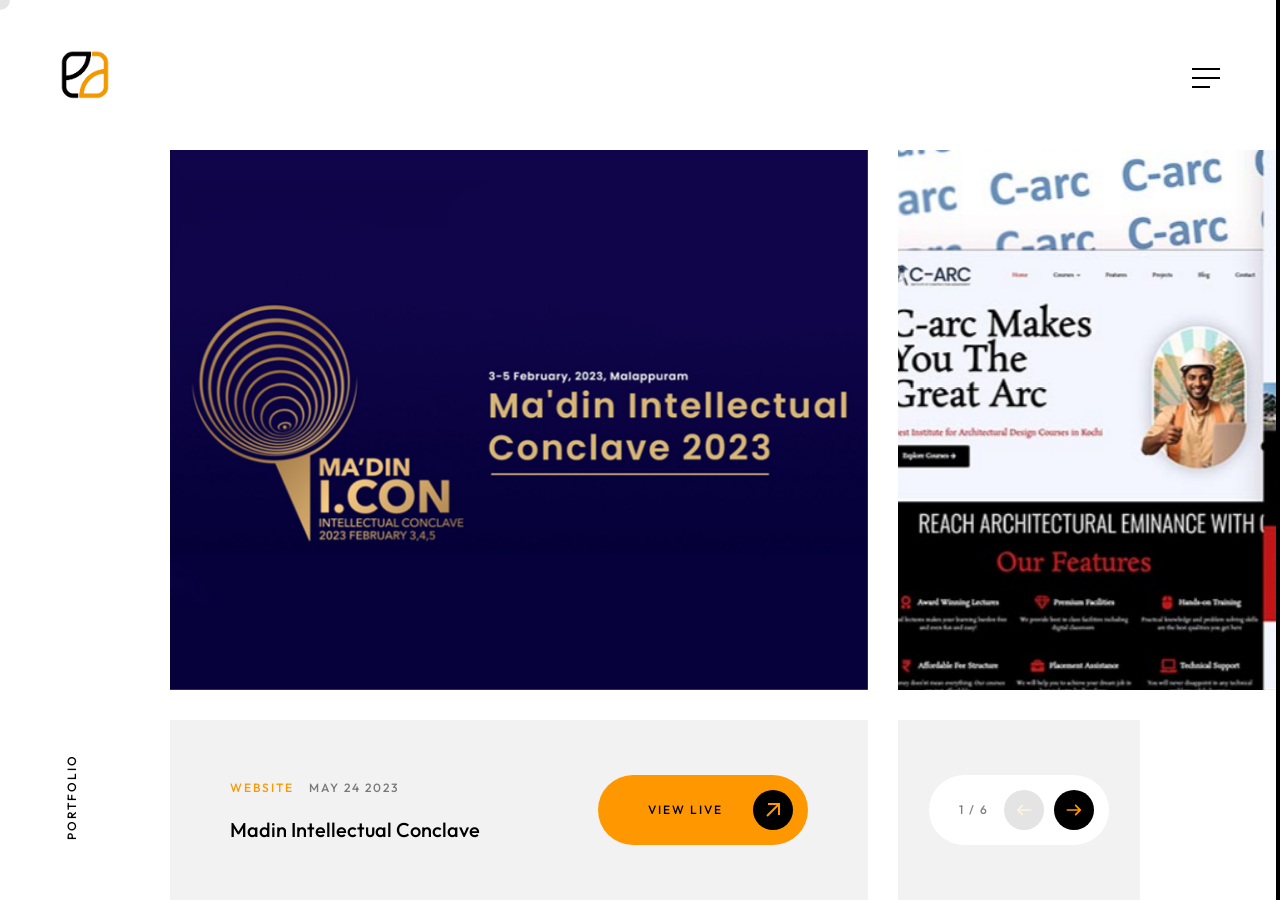
==== commit 75648bd8: "Update portfolio-3.html" ====
--- a/portfolio-3.html
+++ b/portfolio-3.html
@@ -67,7 +67,7 @@
         <div class="mil-menu-frame">
             <!-- frame clone -->
             <div class="mil-frame-top">
-                <a href="home-1.html" class="mil-logo"><img src="log.png" alt=""></a>
+                <a href="index.html" class="mil-logo"><img src="log.png" alt=""></a>
                 <div class="mil-menu-btn">
                     <span></span>
                 </div>
@@ -81,19 +81,19 @@
                             <nav class="mil-main-menu" id="swupMenu">
                                 <ul>
                                     <li class="mil-has-children ">
-                                        <a href="home-1.html">Home</a>
+                                        <a href="index.html">Home</a>
                                     </li>
                                     <li class="mil-has-children mil-active">
                                         <a href="portfolio-3.html">Portfolio</a>
                                     </li>
                                     <li class="mil-has-children">
-                                        <a href="home-1.html#services">Services</a>
+                                        <a href="index.html#services">Services</a>
                                     </li>
                                     <li class="mil-has-children">
                                         <a href="publication.html">Blog</a>
                                     </li>
                                     <li class="mil-has-children">
-                                        <a href="home-1.html#contact">Contact</a>
+                                        <a href="index.html#contact">Contact</a>
                                     </li>
                                 </ul>
                             </nav>
@@ -112,7 +112,7 @@
         <!-- frame -->
         <div class="mil-frame">
             <div class="mil-frame-top">
-                <a href="home-1.html" class="mil-logo"><img src="log.png" alt=""></a>
+                <a href="index.html" class="mil-logo"><img src="log.png" alt=""></a>
                 <div class="mil-menu-btn">
                     <span></span>
                 </div>
